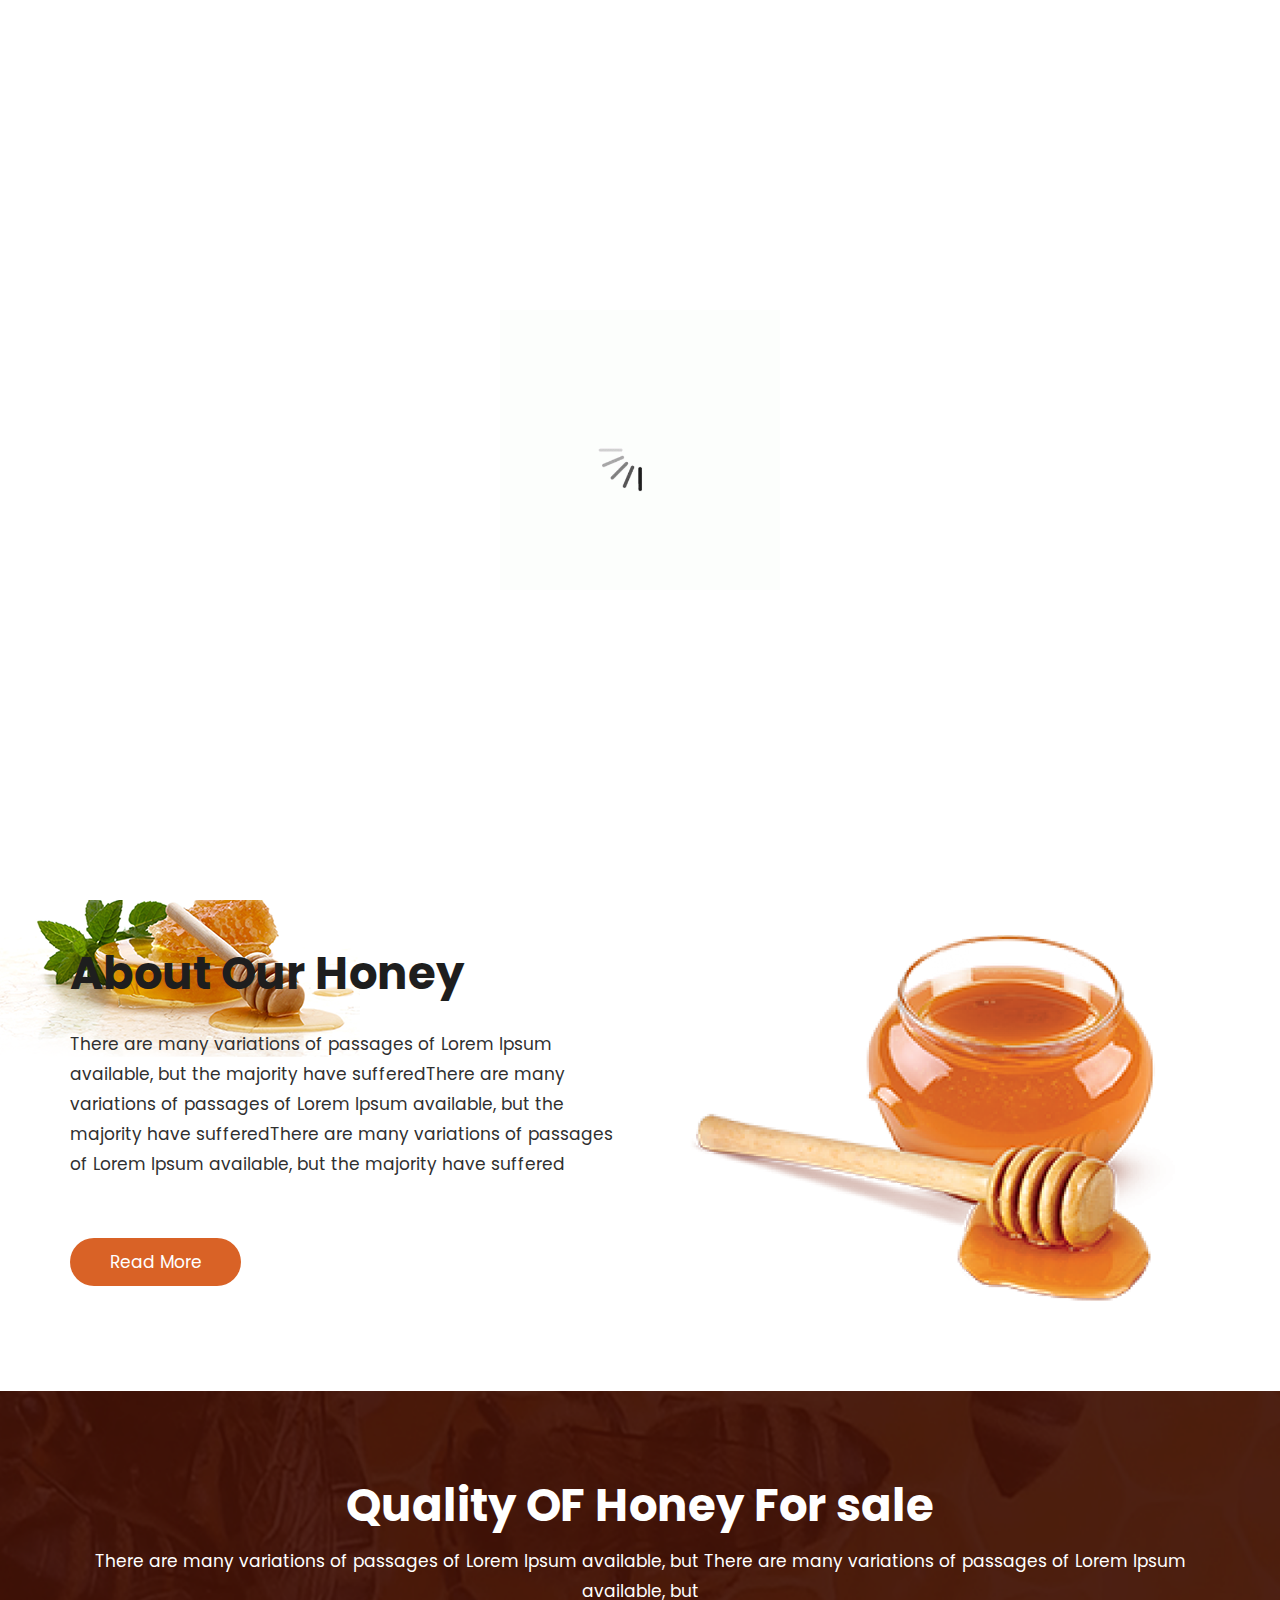
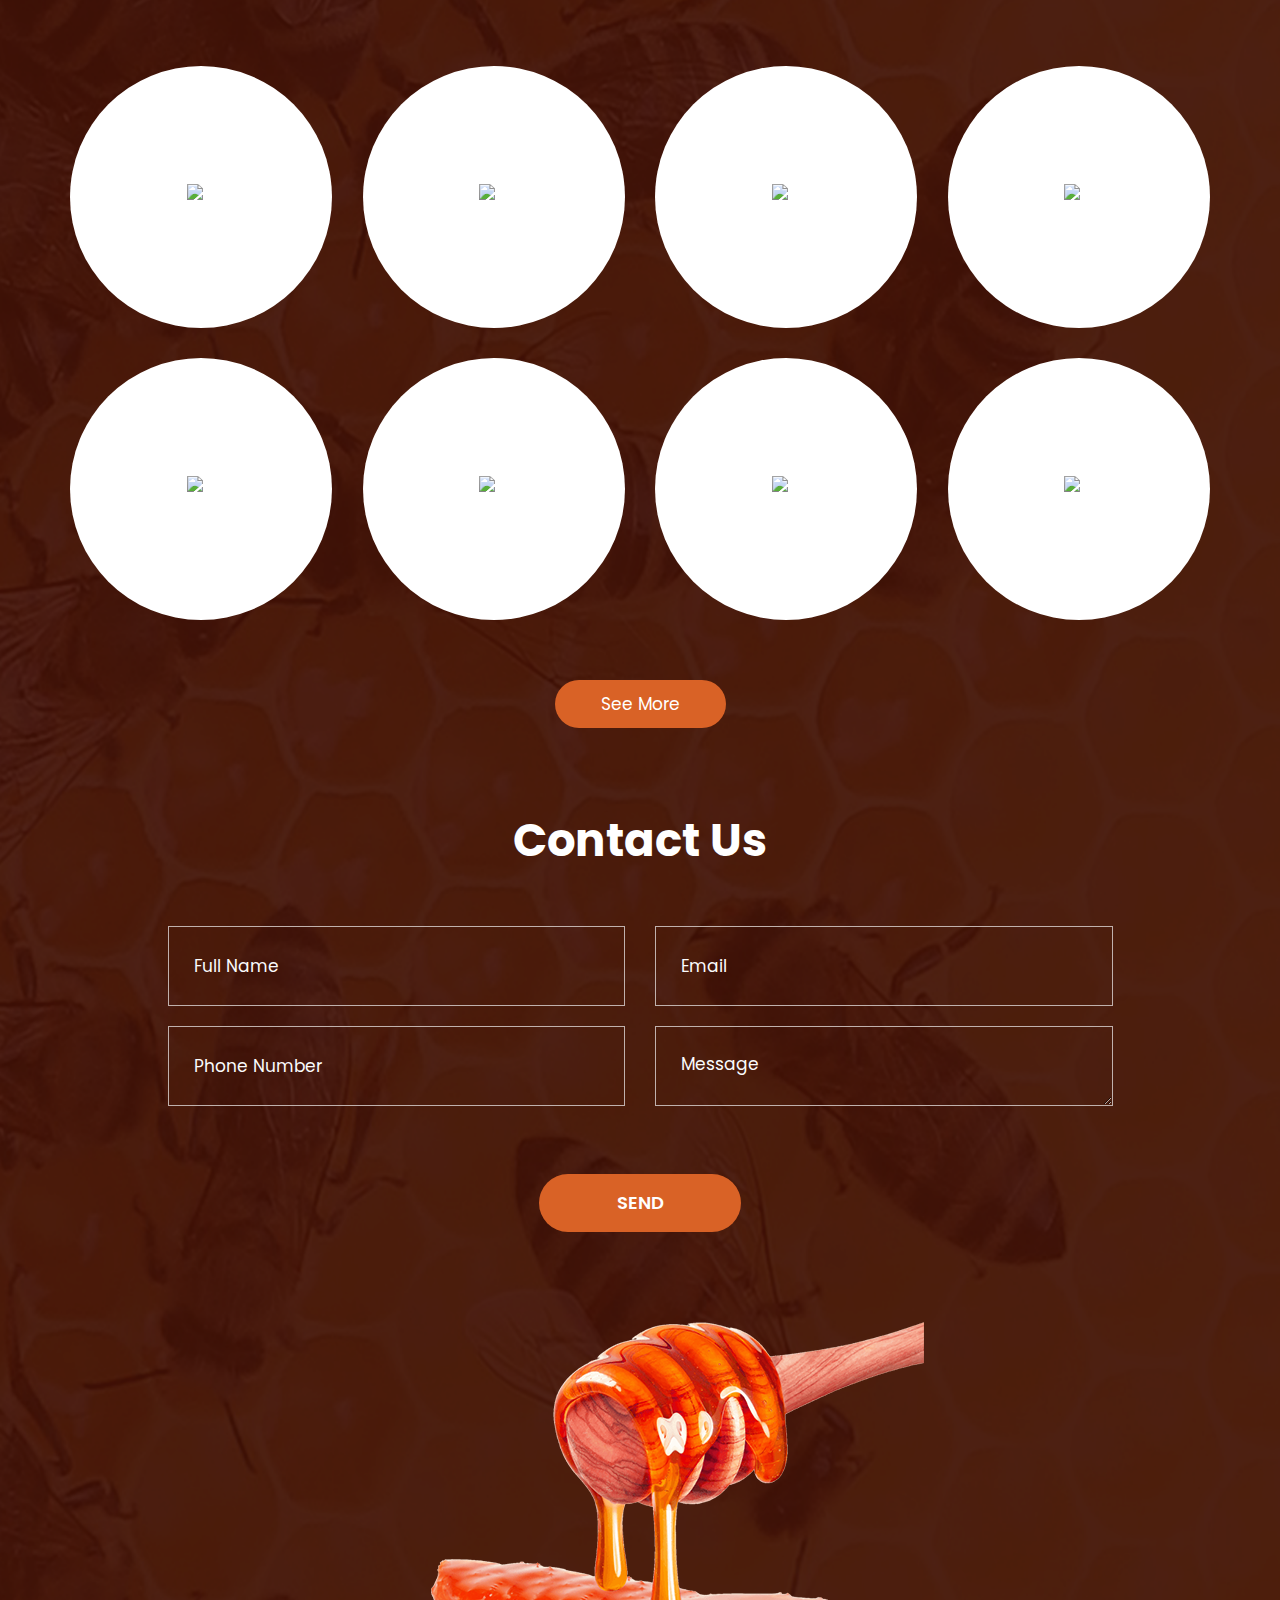
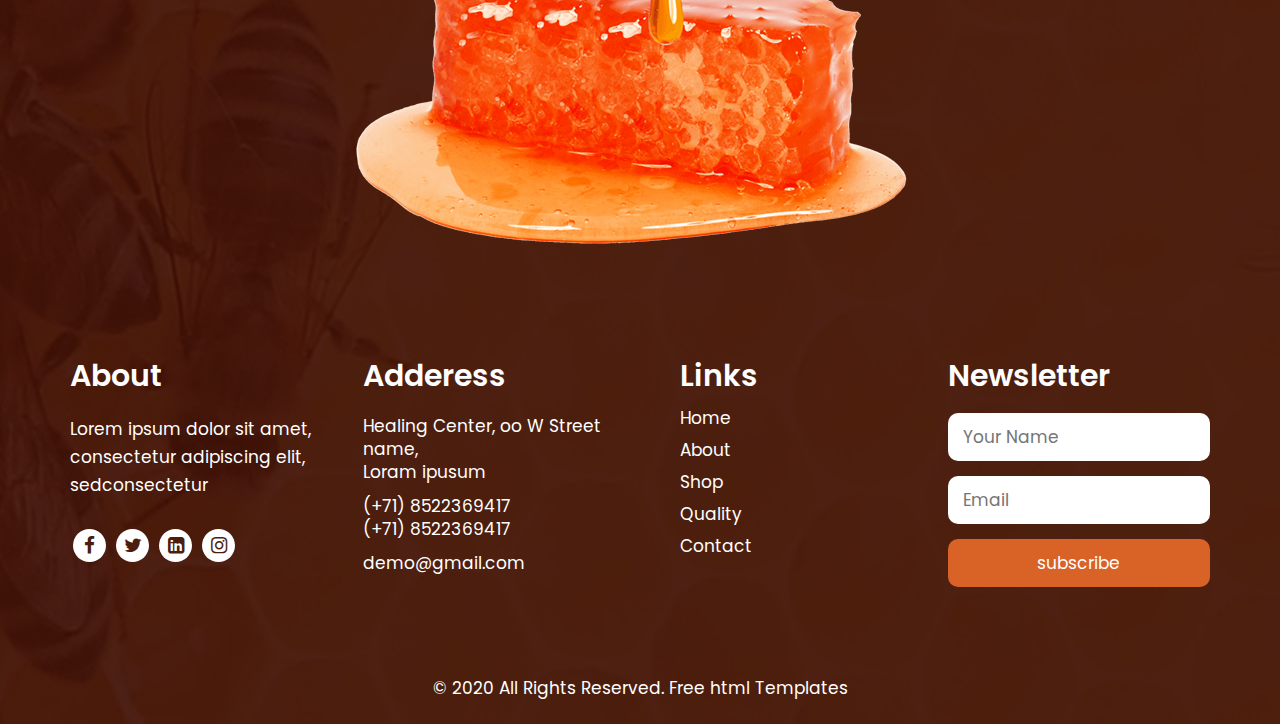
==== index.html @ f2896064 "first commit" ====
<!DOCTYPE html>
<html lang="en">
   <head>
      <!-- basic -->
      <meta charset="utf-8">
      <meta http-equiv="X-UA-Compatible" content="IE=edge">
      <!-- mobile metas -->
      <meta name="viewport" content="width=device-width, initial-scale=1">
      <meta name="viewport" content="initial-scale=1, maximum-scale=1">
      <!-- site metas -->
      <title>honey</title>
      <meta name="keywords" content="">
      <meta name="description" content="">
      <meta name="author" content="">
      <!-- bootstrap css -->
      <link rel="stylesheet" href="css/bootstrap.min.css">
      <!-- style css -->
      <link rel="stylesheet" href="css/style.css">
      <!-- Responsive-->
      <link rel="stylesheet" href="css/responsive.css">
      <!-- fevicon -->
      <link rel="icon" href="images/fevicon.png" type="image/gif" />
      <!-- Tweaks for older IEs-->
      <link rel="stylesheet" href="https://netdna.bootstrapcdn.com/font-awesome/4.0.3/css/font-awesome.css">
      <!--[if lt IE 9]>
      <script src="https://oss.maxcdn.com/html5shiv/3.7.3/html5shiv.min.js"></script>
      <script src="https://oss.maxcdn.com/respond/1.4.2/respond.min.js"></script><![endif]-->
   </head>
   <!-- body -->
   <body class="main-layout">
      <!-- loader  -->
      <div class="loader_bg">
         <div class="loader"><img src="images/loading.gif" alt="#"/></div>
      </div>
      <!-- end loader -->
      <!-- header -->
      <header>
         <div class="menu_sitbar di_mr01">
            <div class="logo">
               <a href="index.html">      <a href="index.html"><img src="images/logo.png" alt="#"/></a>
            </div>
            <nav class="navigation navbar navbar-expand-md navbar-dark ">
               <button class="navbar-toggler" type="button" data-toggle="collapse" data-target="#navbarsExample05" aria-controls="navbarsExample05" aria-expanded="false" aria-label="Toggle navigation">
               <span class="navbar-toggler-icon"></span>
               </button>
               <div class="collapse navbar-collapse" id="navbarsExample05">
                  <ul class="navbar-nav mr-auto">
                     <li class="nav-item active">
                        <a class="nav-link" href="index.html">Home</a>
                     </li>
                     <li class="nav-item">
                        <a class="nav-link" href="about.html">About</a>
                     </li>
                     <li class="nav-item">
                        <a class="nav-link" href="shop.html">shop</a>
                     </li>
                     <li class="nav-item">
                        <a class="nav-link" href="quality.html">quality</a>
                     </li>
                     <li class="nav-item">
                        <a class="nav-link" href="contact.html">Contact Us</a>
                     </li>
                  </ul>
               </div>
            </nav>
         </div>
         <div class="header_full_banne">
            <div class="header">
               <div class="container-fluid">
                  <div class="row d_flex">
                     <div class=" col-md-2 col-sm-3 col logo_section di_mr0">
                        <div class="full">
                           <div class="center-desk">
                              <div class="logo">
                                 <a href="index.html"><img src="images/logo.png" alt="#"/></a>
                              </div>
                           </div>
                        </div>
                     </div>
                     <div class="col-md-8 col-sm-9 di_mr0">
                        <nav class="navigation navbar navbar-expand-md navbar-dark ">
                           <button class="navbar-toggler" type="button" data-toggle="collapse" data-target="#navbarsExample04" aria-controls="navbarsExample04" aria-expanded="false" aria-label="Toggle navigation">
                           <span class="navbar-toggler-icon"></span>
                           </button>
                           <div class="collapse navbar-collapse" id="navbarsExample04">
                              <ul class="navbar-nav mr-auto">
                                 <li class="nav-item active">
                                    <a class="nav-link" href="index.html">Home</a>
                                 </li>
                                 <li class="nav-item">
                                    <a class="nav-link" href="about.html">About</a>
                                 </li>
                                 <li class="nav-item">
                                    <a class="nav-link" href="shop.html">shop</a>
                                 </li>
                                 <li class="nav-item">
                                    <a class="nav-link" href="quality.html">quality</a>
                                 </li>
                                 <li class="nav-item">
                                    <a class="nav-link" href="contact.html">Contact Us</a>
                                 </li>
                              </ul>
                           </div>
                        </nav>
                     </div>
                     <div class=" col-md-8 d_none">
                        <ul class="conta_top">
                           <li><i class="fa fa-phone" aria-hidden="true"></i> Call   + 01 1234567890</li>
                           <li> <i class="fa fa-envelope" aria-hidden="true"></i><a href="Javascript:void(0)"> demo@gmail.com</a></li>
                        </ul>
                     </div>
                     <div class="col-md-4">
                        <ul class="email text_align_right">
                           <li class="d_none"><a href="Javascript:void(0)"><i class="fa fa-user" aria-hidden="true"></i></a></li>
                           <li class="d_none"> <a href="Javascript:void(0)"><i class="fa fa-search" style="cursor: pointer;" aria-hidden="true"></i></a> </li>
                        </ul>
                     </div>
                  </div>
               </div>
            </div>
            <!-- end header inner -->
            <!-- end header -->
            <!-- top -->
            <div class="full_bg">
               <div class="slider_main">
                  <div class="container-fluid">
                     <div class="row">
                        <div class="col-md-12">
                           <!-- carousel code -->
                           <div id="carouselExampleIndicators" class="carousel slide">
                              <ol class="carousel-indicators">
                                 <li data-target="#carouselExampleIndicators" data-slide-to="0" class="active"></li>
                                 <li data-target="#carouselExampleIndicators" data-slide-to="1"></li>
                                 <li data-target="#carouselExampleIndicators" data-slide-to="2"></li>
                              </ol>
                              <div class="carousel-inner">
                                 <!-- first slide -->
                                 <div class="carousel-item active">
                                    <div class="carousel-caption relative">
                                       <div class="row d_flex">
                                          <div  class="col-md-7">
                                             <div class="board">
                                                <h3>
                                                   You can Get 
                                                   Pure Hony Here
                                                </h3>
                                                <p>There are many variations of passages of Lorem Ipsum available, but the majority have suffered</p>
                                                <a class="read_more" href="contact.html">Contact  </a>
                                             </div>
                                          </div>
                                          <div class="col-md-5">
                                             <div class="banner_img">
                                                <figure><img class="img_responsive" src="images/banner_img.png"></figure>
                                             </div>
                                          </div>
                                       </div>
                                    </div>
                                 </div>
                                 <!-- second slide -->
                                 <div class="carousel-item">
                                    <div class="carousel-caption relative">
                                       <div class="row d_flex">
                                          <div  class="col-md-7">
                                             <div class="board">
                                                <h3>
                                                   You can Get 
                                                   Pure Hony Here
                                                </h3>
                                                <p>There are many variations of passages of Lorem Ipsum available, but the majority have suffered</p>
                                                <a class="read_more" href="contact.html">Contact  </a>
                                             </div>
                                          </div>
                                          <div class="col-md-5">
                                             <div class="banner_img">
                                                <figure><img class="img_responsive" src="images/banner_img.png"></figure>
                                             </div>
                                          </div>
                                       </div>
                                    </div>
                                 </div>
                                 <!-- third slide-->
                                 <div class="carousel-item">
                                    <div class="carousel-caption relative">
                                       <div class="row d_flex">
                                          <div  class="col-md-7">
                                             <div class="board">
                                                <h3>
                                                   You can Get 
                                                   Pure Hony Here
                                                </h3>
                                                <p>There are many variations of passages of Lorem Ipsum available, but the majority have suffered</p>
                                                <a class="read_more" href="contact.html">Contact  </a>
                                             </div>
                                          </div>
                                          <div class="col-md-5">
                                             <div class="banner_img">
                                                <figure><img class="img_responsive" src="images/banner_img.png"></figure>
                                             </div>
                                          </div>
                                       </div>
                                    </div>
                                 </div>
                              </div>
                              <!-- controls -->
                              <a class="carousel-control-prev" href="#carouselExampleIndicators" role="button" data-slide="prev">
                              <i class="fa fa-long-arrow-left" aria-hidden="true"></i>
                              <span class="sr-only">Previous</span>
                              </a>
                              <a class="carousel-control-next" href="#carouselExampleIndicators" role="button" data-slide="next">
                              <i class="fa fa-long-arrow-right" aria-hidden="true"></i>
                              <span class="sr-only">Next</span>
                              </a>
                           </div>
                        </div>
                     </div>
                  </div>
               </div>
            </div>
         </div>
      </header>
      <!-- end banner -->
      <!-- about -->
      <div class="about">
         <div class="container">
            <div class="row d_flex">
               <div class="col-md-6">
                  <div class="titlepage text_align_left">
                     <h2>About Our Honey</h2>
                     <p>There are many variations of passages of Lorem Ipsum available, but the majority have sufferedThere are many variations of passages of Lorem Ipsum available, but the majority have sufferedThere are many variations of passages of Lorem Ipsum available, but the majority have suffered
                     </p>
                     <a class="read_more" href="about.html">Read More</a>
                  </div>
               </div>
               <div class="col-md-6">
                  <div class="about_img text_align_center">
                     <figure><img class="img_responsive" src="images/about.png" alt="#"/></figure>
                  </div>
               </div>
            </div>
         </div>
      </div>
      <!-- end about -->
      <!-- quality -->
      <div class="quality">
         <div class="container">
            <div class="row">
               <div class="col-md-12">
                  <div class="titlepage text_align_center">
                     <h2>Quality OF Honey For sale</h2>
                     <p>There are many variations of passages of Lorem Ipsum available, but There are many variations of passages of Lorem Ipsum available, but 
                     </p>
                  </div>
               </div>
            </div>
            <div class="row">
               <div class="col-xl-3 col-lg-6 col-md-6 col-sm-6">
                  <div class="quality-box ">
                     <figure><img src="AnyConv.com__quality1.webp" alt="#"/></figure>
                  </div>
               </div>
               <div class="col-xl-3 col-lg-6 col-md-6 col-sm-6">
                  <div class="quality-box ">
                     <figure><img src="AnyConv.com__quality2.webp" alt="#"/></figure>
                  </div>
               </div>
               <div class="col-xl-3 col-lg-6 col-md-6 col-sm-6">
                  <div class="quality-box ">
                     <figure><img src="AnyConv.com__quality3.webp" alt="#"/></figure>
                  </div>
               </div>
               <div class="col-xl-3 col-lg-6 col-md-6 col-sm-6">
                  <div class="quality-box ">
                     <figure><img src="AnyConv.com__quality4.webp" alt="#"/></figure>
                  </div>
               </div>
               <div class="col-xl-3 col-lg-6 col-md-6 col-sm-6">
                  <div class="quality-box ">
                     <figure><img src="AnyConv.com__quality5.webp" alt="#"/></figure>
                  </div>
               </div>
               <div class="col-xl-3 col-lg-6 col-md-6 col-sm-6">
                  <div class="quality-box ">
                     <figure><img src="AnyConv.com__quality6.webp" alt="#"/></figure>
                  </div>
               </div>
               <div class="col-xl-3 col-lg-6 col-md-6 col-sm-6">
                  <div class="quality-box ">
                     <figure><img src="AnyConv.com__quality7.webp" alt="#"/></figure>
                  </div>
               </div>
               <div class="col-xl-3 col-lg-6 col-md-6 col-sm-6">
                  <div class="quality-box ">
                     <figure><img src="AnyConv.com__quality8.webp" alt="#"/></figure>
                  </div>
               </div>
               <div class="col-sm-12">
                  <a class="read_more" href="Javascript:void(0)">See More</a>
               </div>
            </div>
         </div>
      </div>
      <!-- end quality -->
      <!-- contact -->
      <div class="contact">
         <div class="container">
            <div class="row ">
               <div class="col-md-12">
                  <div class="titlepage text_align_center">
                     <h2>Contact Us</h2>
                  </div>
               </div>
               <div class="col-md-10 offset-md-1 ">
                  <form id="request" class="main_form">
                     <div class="row">
                        <div class="col-md-6 ">
                           <input class="contactus" placeholder="Full Name" type="type" name=" Name"> 
                        </div>
                        <div class="col-md-6">
                           <input class="contactus" placeholder="Email" type="type" name="Email">                          
                        </div>
                        <div class="col-md-6">
                           <input class="contactus" placeholder="Phone Number" type="type" name="Phone Number">                          
                        </div>
                        <div class="col-md-6">
                           <textarea class="textarea" placeholder="Message" type="type" Message="Name"></textarea>
                        </div>
                        <div class="col-md-12">
                           <button class="send_btn">Send</button>
                        </div>
                     </div>
                  </form>
               </div>
            </div>
         </div>
      </div>
      <!-- contact -->
      <!-- honey_bg -->
      <div class="honey_bg">
         <div class="container">
            <div class="row">
               <div class="col-sm-12">
                  <figure><img class="img_responsive" src="images/honet_img.png" alt="#"/></figure>
               </div>
            </div>
         </div>
      </div>
      <!-- end honey_bg -->
      <!--  footer -->
      <footer>
         <div class="footer">
            <div class="container">
               <div class="row">
                  <div class="col-md-3 col-sm-6">
                     <div class="infoma text_align_left">
                        <h3>About</h3>
                        <p class="ipsum">Lorem ipsum dolor sit amet, consectetur adipiscing elit, sedconsectetur </p>
                        <ul class="social_icon">
                           <li><a href="Javascript:void(0)"><i class="fa fa-facebook" aria-hidden="true"></i></a></li>
                           <li><a href="Javascript:void(0)"><i class="fa fa-twitter" aria-hidden="true"></i></a></li>
                           <li><a href="Javascript:void(0)"><i class="fa fa-linkedin-square" aria-hidden="true"></i></a></li>
                           <li><a href="Javascript:void(0)"><i class="fa fa-instagram" aria-hidden="true"></i></a></li>
                        </ul>
                     </div>
                  </div>
                  <div class="col-md-3 col-sm-6">
                     <div class="infoma">
                        <h3>Adderess</h3>
                        <ul class="conta">
                           <li>Healing Center, oo W Street name, <br>
                              Loram ipusum 
                           </li>
                           <li>(+71) 8522369417 <br>(+71) 8522369417</li>
                           <li> <a href="Javascript:void(0)"> demo@gmail.com</a></li>
                        </ul>
                     </div>
                  </div>
                  <div class="col-md-3 pad_lrft col-sm-6">
                     <div class="infoma">
                        <h3>Links</h3>
                        <ul class="fullink">
                           <li><a href="index.html">Home</a></li>
                           <li><a href="about.html">About</a></li>
                           <li><a href="shop.html">Shop</a></li>
                            <li><a href="quality.html">Quality</a></li>
                           <li><a href="contact.html">Contact</a></li>
                        </ul>
                     </div>
                  </div>
                  <div class="col-md-3 col-sm-6">
                     <div class="infoma">
                        <h3>Newsletter</h3>
                        <form class="form_subscri">
                           <div class="row">
                              <div class="col-md-12">
                                 <input class="newsl" placeholder="Your Name" type="text" name="Your Name">
                              </div>
                              <div class="col-md-12">
                                 <input class="newsl" placeholder="Email" type="text" name="Email">
                              </div>
                              <div class="col-md-12">
                                 <button class="subsci_btn">subscribe</button>
                              </div>
                           </div>
                        </form>
                     </div>
                  </div>
               </div>
            </div>
            <div class="copyright">
               <div class="container">
                  <div class="row">
                     <div class="col-md-12">
                        <p>© 2020 All Rights Reserved.  <a href="https://html.design/"> Free html Templates</a></p>
                     </div>
                  </div>
               </div>
            </div>
         </div>
      </footer>
      <!-- end footer -->
      <!-- Javascript files-->
      <script src="js/jquery.min.js"></script>
      <script src="js/bootstrap.bundle.min.js"></script>
      <script src="js/jquery-3.0.0.min.js"></script>
      <!-- sidebar -->
      <script src="js/custom.js"></script>
   </body>
</html>
---- css/style.css ----
/*--------------------------------------------------------------------- File Name: style.css ---------------------------------------------------------------------*/


/*--------------------------------------------------------------------- import Fonts ---------------------------------------------------------------------*/

@import url('https://fonts.googleapis.com/css?family=Rajdhani:300,400,500,600,700');
@import url('https://fonts.googleapis.com/css?family=Poppins:100,100i,200,200i,300,300i,400,400i,500,500i,600,600i,700,700i,800,800i,900,900i');
@import url('https://fonts.googleapis.com/css?family=Roboto:300,400,500,700,900&display=swap');
@import url('https://fonts.googleapis.com/css?family=Courgette&display=swap');

/*****---------------------------------------- 1) font-family: 'Rajdhani', sans-serif;
 2) font-family: 'Poppins', sans-serif;
 ----------------------------------------*****/


/*--------------------------------------------------------------------- import Files ---------------------------------------------------------------------*/

@import url(animate.min.css);
@import url(normalize.css);
@import url(icomoon.css);
@import url(font-awesome.min.css);
@import url(meanmenu.css);
@import url(owl.carousel.min.css);
@import url(swiper.min.css);
@import url(slick.css);
@import url(jquery.fancybox.min.css);
@import url(jquery-ui.css);
@import url(nice-select.css);

/*--------------------------------------------------------------------- skeleton ---------------------------------------------------------------------*/

* {
     box-sizing: border-box !important;
}

.container {
     max-width: 1170px;
}

html {
     scroll-behavior: smooth;
}

body {
     color: #fff;
     font-size: 14px;
     font-family: 'Poppins', sans-serif;
     line-height: 1.80857;
     font-weight: normal;
     background: url(../images/body_bg.png);
     background-size: 100% 100%;
     background-position: center;
     background-repeat: no-repeat;
}

a {
     color: #1f1f1f;
     text-decoration: none !important;
     outline: none !important;
     -webkit-transition: all .3s ease-in-out;
     -moz-transition: all .3s ease-in-out;
     -ms-transition: all .3s ease-in-out;
     -o-transition: all .3s ease-in-out;
     transition: all .3s ease-in-out;
}

h1,
h2,
h3,
h4,
h5,
h6 {
     letter-spacing: 0;
     font-weight: normal;
     position: relative;
     padding: 0;
     font-weight: normal;
     line-height: normal;
     color: #fff;
     margin: 0
}

h1 {
     font-size: 24px;
}

h2 {
     font-size: 22px;
}

h3 {
     font-size: 18px;
}

h4 {
     font-size: 16px
}

h5 {
     font-size: 14px
}

h6 {
     font-size: 13px
}

*,
*::after,
*::before {
     -webkit-box-sizing: border-box;
     -moz-box-sizing: border-box;
     box-sizing: border-box;
}

h1 a,
h2 a,
h3 a,
h4 a,
h5 a,
h6 a {
     color: #fff;
     text-decoration: none!important;
     opacity: 1
}

button:focus {
     outline: none;
}

ul,
li,
ol {
     margin: 0px;
     padding: 0px;
     list-style: none;
     color: #fff;
}

p {
     margin: 0px;
     font-weight: 400;
     font-size: 17px;
     line-height: 28px;
     color: #fff;
}

a {
     color: #fff;
     text-decoration: none;
     outline: none !important;
}

a,
.btn {
     text-decoration: none !important;
     outline: none !important;
     -webkit-transition: all .3s ease-in-out;
     -moz-transition: all .3s ease-in-out;
     -ms-transition: all .3s ease-in-out;
     -o-transition: all .3s ease-in-out;
     transition: all .3s ease-in-out;
}

img {
     max-width: 100%;
     height: auto;
}

 :focus {
     outline: 0;
}

.btn-custom {
     margin-top: 20px;
     background-color: transparent !important;
     border: 2px solid #ddd;
     padding: 12px 40px;
     font-size: 16px;
}

.lead {
     font-size: 18px;
     line-height: 30px;
     color: #767676;
     margin: 0;
     padding: 0;
}

.form-control:focus {
     border-color: #ffffff !important;
     box-shadow: 0 0 0 .2rem rgba(255, 255, 255, .25);
}

.navbar-form input {
     border: none !important;
}

.badge {
     font-weight: 500;
}

blockquote {
     margin: 20px 0 20px;
     padding: 30px;
}

button {
     border: 0;
     margin: 0;
     padding: 0;
     cursor: pointer;
}

.full {
     float: left;
     width: 100%;
}

.full {
     width: 100%;
     float: left;
     margin: 0;
     padding: 0;
}

.titlepage {
     padding-bottom: 60px;
}

.titlepage h2 {
     font-size: 45px;
     color: #fff;
     line-height: 50px;
     font-weight: bold;
     padding: 0;
     display: inline-block;
}

.d_flex {
     display: flex;
     align-items: center;
     flex-wrap: wrap;
}

.read_more {
     font-size: 17px;
     background: #d96226;
     max-width: 171px;
     width: 100%;
     height: 48px;
     display: block;
     line-height: 48px;
     transition: ease-in all 0.5s;
     font-weight: 400;
     text-align: center;
     color: #fff;
     z-index: 999;
     border-radius: 30px;
}

.read_more:hover {
     background: #000000;
     color: #fff;
     transition: ease-in all 0.5s;
}

.text_align_left {
     text-align: left;
}

.text_align_right {
     text-align: right;
}

.text_align_center {
     text-align: center;
}

.img_responsive {
     max-width: 100%;
}


/**-- heading section --**/


/*---------------------------- preloader area ----------------------------*/

.loader_bg {
     position: fixed;
     z-index: 9999999;
     background: #fff;
     width: 100%;
     height: 100%;
}

.loader {
     height: 100%;
     width: 100%;
     position: absolute;
     left: 0;
     top: 0;
     display: flex;
     justify-content: center;
     align-items: center;
}

.loader img {
     width: 280px;
}


/*-- header --*/

.menu_sitbar {
     float: left;
     width: 120px;
     height: 100%;
     padding: 21px 33px;
     position: absolute;
     top: 0;
     left: 0;
}

.logo a {
     font-weight: 600;
     font-size: 30px;
     writing-mode: vertical-lr;
     text-orientation: upright;
}

.header_full_banne {
     padding-left: 125px;
}

.header {
     width: 100%;
     height: 107px;
     padding: 27px 30px;
}

.di_mr0 {
     display: none;
}

.navigation.navbar {
     margin-top: 70px;
     transform: rotate(180deg);
}

.navigation.navbar-expand-md .navbar-nav {
     flex-direction: column !important;
}

.navigation.navbar-dark .navbar-nav .nav-link {
     padding: 15px 0px;
     color: #fff;
     font-size: 17px;
     line-height: 20px;
     font-weight: 400;
     border-radius: 30px;
     text-transform: uppercase;
     writing-mode: vertical-rl;
     text-orientation: mixed;
}

.navigation.navbar-dark .navbar-nav .nav-link:focus,
.navigation.navbar-dark .navbar-nav .nav-link:hover {
     color: #d96226;
}

.navigation.navbar-dark .navbar-nav .active>.nav-link,
.navigation.navbar-dark .navbar-nav .nav-link.active,
.navigation.navbar-dark .navbar-nav .nav-link.show,
.navigation.navbar-dark .navbar-nav .show>.nav-link {
     color: #d96226;
}

.di_no {
     display: none;
}

ul.email {
     padding-top: 1px;
     display: flex;
     align-items: center;
     justify-content: flex-end;
     flex-wrap: wrap;
}

ul.email li {
     padding: 0px 30px;
}

ul.email li:nth-child(2) {
     padding-right: 0;
}

ul.email li a {
     font-size: 29px;
}

ul.email li a:hover {
     color: #fff;
}

ul.email li i {
     font-size: 19px;
}

ul.conta_top {
     display: flex;
     align-items: center;
     flex-wrap: wrap;
     padding-top: 25px;
}

ul.conta_top li {
     text-align: left;
     padding-bottom: 20px;
     font-size: 16px;
     line-height: 11px;
     padding-right: 46px;
}

ul.conta_top li:last-child {
     padding-right: 0;
}

ul.conta_top li i {
     padding-right: 15px;
     text-align: center;
     font-size: 16px;
}

ul.conta_top li a {
     color: #fff;
}


/** end header **/


/** banner section **/

.slider_main {
     padding-top: 12%;
}

.relative {
     left: 0;
     right: 0;
     text-align: left;
     position: inherit;
}

.carousel-indicators {
     bottom: 0;
}

.carousel-control.right,
.carousel-control.left {
     background-image: none;
}

.carousel-item {
     min-height: 350px;
     height: 100%;
     width: 100%;
}

.board .read_more {
     margin-top: 55px;
     text-transform: uppercase;
     font-weight: 600;
     max-width: 250px;
     height: 65px;
     line-height: 65px;
}

.relative h3 {
     padding-bottom: 43px;
     font-size: 80px;
     font-weight: 600;
     text-transform: uppercase;
     line-height: 80px;
}

.carousel .icon-container {
     display: inline-block;
     font-size: 25px;
     line-height: 25px;
     padding: 1em;
     text-align: center;
     border-radius: 50%;
}

.slider_main .carousel-indicators {
     display: none;
}

#carouselExampleIndicators .carousel-control-prev,
#carouselExampleIndicators .carousel-control-next {
     width: 66px;
     height: 66px;
     background-color: #fff;
     color: #000000;
     font-size: 20px;
     opacity: 1;
     border-radius: 50px;
     top: 100%;
}

#carouselExampleIndicators .carousel-control-prev {
     left: 39%;
}

#carouselExampleIndicators .carousel-control-next {
     right: 49%;
}

#carouselExampleIndicators .carousel-control-next:focus,
#carouselExampleIndicators .carousel-control-next:hover,
#carouselExampleIndicators .carousel-control-prev:focus,
#carouselExampleIndicators .carousel-control-prev:hover {
     color: #d96226;
}

.banner_img {
     padding-right: 50px;
}

.banner_img figure {
     margin: 0;
}


/** end banner section **/


/** about section **/

.about {
     background: #fff;
     padding: 90px 0;
     margin-top: 180px;
     position: relative;
}

.about::before {
     position: absolute;
     content: "";
     background: url(../images/about_left.png);
     background-repeat: no-repeat;
     width: 360px;
     height: 212px;
     top: 0;
}

.about .titlepage {
     padding-bottom: 0;
}

.about .titlepage h2 {
     padding-bottom: 30px;
     color: #1e1e1e;
}

.about .titlepage p {
     font-weight: 400;
     font-size: 17px;
     line-height: 30px;
     color: #303030;
     padding-bottom: 59px;
}

.about_img figure {
     margin: 0;
}


/** end about section **/


/** quality **/

.quality {
     padding-top: 90px;
}

.quality .titlepage p {
     padding-top: 15px !important;
     line-height: 30px;
     font-size: 17px;
}

.quality-box {
     background: #fff;
     height: 262px;
     display: flex;
     align-items: center;
     justify-content: center;
     border-radius: 50%;
     width: 100%;
     max-width: 262px;
     margin: 0 auto;
     margin-bottom: 30px;
}

.quality-box figure {
     margin: 0;
}

.quality-box figure img {
     max-width: 100%;
}

.quality .read_more {
     margin: 0 auto;
     margin-top: 30px !important;
}


/** end quality **/


/** contact **/

.contact {
     padding-bottom: 90px;
     padding-top: 88px;
}

.main_form {
     width: 100%;
}

.main_form .contactus {
     padding: 0px 25px;
     margin-bottom: 20px;
     width: 100%;
     height: 80px;
     background: transparent;
     color: #fafbfc;
     font-size: 17px;
     font-weight: normal;
     border: #c0b1ad solid 1px;
}

.main_form .textarea {
     margin-bottom: 20px;
     width: 100%;
     background: transparent;
     color: #fafbfc;
     font-size: 17px;
     font-weight: normal;
     padding: 22px 25px 10px 25px;
     height: 80px;
     border: #c0b1ad solid 1px;
}

.main_form .send_btn {
     font-size: 18px;
     transition: ease-in all 0.5s;
     background-color: #d96226;
     text-transform: uppercase;
     color: #fff;
     max-width: 202px;
     width: 100%;
     display: block;
     margin-top: 40px !important;
     font-weight: 600;
     height: 58px;
     border-radius: 40px;
     padding: 13px 0;
     margin: 0 auto;
}

.main_form .send_btn:hover {
     background: #000;
     color: #fff;
     transition: ease-in all 0.5s;
}

#request *::placeholder {
     color: #fafbfc;
     opacity: 1;
}


/** end contact **/


/** honey_bg **/

.honey_bg {
     margin: 0 auto;
     display: block;
}

.honey_bg figure {
     margin: 0;
}

.honey_bg figure img {
     margin: 0 auto;
     display: block;
}


/** end honey_bg **/


/** footer **/

.footer {
     padding-top: 120px;
     text-align: center;
}

.border_left {
     border-left: #f0390f solid 1px;
     padding-left: 40px;
}

.infoma {
     display: block;
     margin-bottom: 30px;
}

.infoma h3 {
     text-align: left;
     font-weight: 600;
     font-size: 30px;
     line-height: 24px;
     padding-bottom: 15px;
}

.ipsum {
     padding-top: 12px;
}

ul.social_icon {
     float: left;
     padding-top: 30px;
}

ul.social_icon li {
     display: inline-block;
     margin: 0 3px;
}

ul.social_icon li a {
     background: #fff;
     width: 33px;
     height: 33px;
     display: flex;
     align-items: center;
     justify-content: center;
     color: #4c1d0d;
     border-radius: 30px;
}

ul.social_icon li a i {
     font-size: 19px;
     transition: ease-in all 0.5s;
}

ul.social_icon li a:hover {
     color: #fff;
     background: #d96226;
     transition: ease-in all 0.5s;
}

.infoma ul li {
     font-size: 14px;
     text-align: left;
     line-height: 35px;
     display: inline-block;
}

.infoma ul li img {
     max-width: 84px;
}

.pad_lrft {
     padding-left: 40px;
}

ul.fullink li {
     display: block !important;
     line-height: 31px !important;
}

ul.fullink li a {
     font-size: 17px;
}

ul.fullink li a:hover {
     color: #d96226;
}

ul.conta {
     padding-top: 12px;
}

ul.conta li {
     text-align: left;
     padding-bottom: 11px;
     font-size: 17px;
     line-height: 23px;
     display: flex;
     align-items: center;
}

ul.conta li:last-child {
     padding-right: 0;
}

ul.conta li i {
     padding-right: 15px;
     text-align: center;
     font-size: 18px;
}

ul.conta li a:hover {
     color: #d96226;
}


/*newsletter*/

.form_subscri {
     margin-top: 10px;
}

.newsl {
     margin-bottom: 15px;
     width: 100%;
     height: 48px;
     background: #fff;
     color: #9e9c9c;
     font-size: 17px;
     font-weight: normal;
     border: inherit;
     padding: 0 15px;
     border-radius: 10px;
}

.subsci_btn {
     font-size: 17px;
     transition: ease-in all 0.5s;
     background-color: #d96226;
     color: #fff;
     max-width: 270px;
     width: 100%;
     display: block;
     height: 48px;
     float: right;
     line-height: 48px;
     border-radius: 10px;
}

.subsci_btn:hover {
     background-color: #000000;
     transition: ease-in all 0.5s;
     color: #fff;
}


/* end newsletter*/

.copyright {
     margin-top: 60px;
     padding-bottom: 25px;
}

.copyright p {
     color: #fff;
     font-size: 17 px;
     line-height: 22px;
     text-align: center;
     font-weight: 400;
     font-weight: normal;
}

.copyright a {
     color: #fff;
}

.copyright a:hover {
     color: #d96226;
}


/** end footer **/


/**  inner page css **/

.inner_page ul.email {
     margin-top: -3px;
}

.inner_page .header {
     box-shadow: 0 0 10px rgba(217, 98, 38, 0.82);
     padding: 35px 30px;
     margin-bottom: 10px;
}

.inner_page .navigation.navbar {
     margin-top: -6px;
     transform: rotate(0deg);
     float: right;
     padding: 0;
}

.inner_page .navigation.navbar-dark .navbar-nav .nav-link {
     writing-mode: inherit;
     padding: 7px 28px;
}

.inner_page .navigation.navbar-expand-md .navbar-nav {
     flex-direction: row !important;
}

.inner_page .about {
     margin-top: 90px;
}

.inner_page .contact {
     padding-bottom: 0;
}

.inner_page .honey_bg {
     padding-top: 90px;
}
---- css/responsive.css ----
/*--------------------------------------------------------------------- 
File Name: responsive.css 
---------------------------------------------------------------------*/

@media (min-width: 1200px) and (max-width: 1342px) {
    .relative h3 {
        font-size: 72px;
    }
    #carouselExampleIndicators .carousel-control-prev {
        left: 38%;
    }
}

@media (min-width: 992px) and (max-width: 1199px) {
    .relative h3 {
        line-height: 66px;
        font-size: 58px;
    }
    #carouselExampleIndicators .carousel-control-prev {
        left: 35%;
    }
    .inner_page .navigation.navbar-dark .navbar-nav .nav-link {
        padding: 7px 25px;
    }
}

@media (min-width: 768px) and (max-width: 991px) {
    .header {
        padding: 27px 10px;
    }
    ul.conta_top li {
        padding-right: 10px;
        font-size: 16px;
    }
    .navigation.navbar {
        margin-top: 35px;
    }
    .relative h3 {
        padding-bottom: 25px;
        font-size: 41px;
        line-height: 54px;
    }
    #carouselExampleIndicators .carousel-control-prev {
        left: 29%;
    }
    ul.social_icon li {
        margin: 0 1px;
    }
    .inner_page .header {
        padding: 35px 10px;
    }
    .inner_page .navigation.navbar-dark .navbar-nav .nav-link {
        padding: 7px 13px;
    }
    .inner_page ul.email li {
        padding: 0px 15px;
    }
}

@media (min-width: 576px) and (max-width: 767px) {
    .header {
        padding: 27px 0px;
        height: inherit;
    }
    .header_full_banne {
        padding-left: 0;
    }
    .di_mr01 {
        display: none;
    }
    .di_mr0 {
        display: inherit;
    }
    .slider_main {
        padding-top: 15%;
    }
    .banner_img {
        padding-right: 0px;
    }
    .relative h3 {
        font-size: 64px;
    }
    #carouselExampleIndicators .carousel-control-prev {
        left: 37%;
    }
    #carouselExampleIndicators .carousel-control-next {
        right: 37%;
    }
    .about_img,
    .banner_img {
        margin-top: 30px;
    }
    .navigation.navbar {
        float: right;
        margin-top: 33px;
        transform: rotate(0deg);
        padding: 0;
        width: 100%;
        z-index: 9;
    }
    .navigation .navbar-collapse {
        background: #2b2b2b;
        padding: 20px;
        margin-top: 329px;
        position: absolute;
        width: 100%;
        z-index: 999;
    }
    .navigation.navbar-dark .navbar-nav .nav-link {
        padding: 10px 0;
        color: #fff;
        text-align: center;
        writing-mode: inherit;
        text-orientation: inherit;
    }
    .navigation.navbar-dark .navbar-toggler {
        border: inherit;
        float: right;
        padding: 0;
        width: 100%;
        outline: inherit;
        margin-top: -37px;
    }
    .navigation.navbar-dark .navbar-toggler-icon {
        background: url(../images/menu_icon.png);
        background-repeat: no-repeat;
        width: 48px;
        float: right;
    }
    .d_none {
        display: none;
    }
    .inner_page .header {
        padding: 35px 16px;
    }
    .inner_page .navigation.navbar {
        margin-top: 36px;
    }
    .navigation .navbar-collapse {
        margin-top: 282px;
    }
    .inner_page .navigation.navbar-expand-md .navbar-nav {
        flex-direction: column !important;
    }
}

@media (max-width: 575px) {
    .header {
        padding: 27px 0px;
        height: inherit;
    }
    .header_full_banne {
        padding-left: 0;
    }
    .di_mr01 {
        display: none;
    }
    .di_mr0 {
        display: inherit;
    }
    .slider_main {
        padding-top: 15%;
    }
    .banner_img {
        padding-right: 0px;
    }
    .relative h3 {
        font-size: 35px;
        line-height: 42px;
    }
    #carouselExampleIndicators .carousel-control-prev {
        left: 27%;
    }
    #carouselExampleIndicators .carousel-control-next {
        right: 27%;
    }
    .titlepage h2 {
        font-size: 32px;
    }
    .about_img,
    .banner_img {
        margin-top: 30px;
    }
    .about::before {
        background: transparent;
        width: inherit;
    }
    ul.social_icon {
        margin-bottom: 30px;
    }
    .navigation.navbar {
        float: right;
        margin-top: -84px;
        transform: rotate(0deg);
        padding: 0;
        width: 100%;
        z-index: 9;
    }
    .navigation .navbar-collapse {
        background: #2b2b2b;
        padding: 20px;
        margin-top: 350px;
        position: absolute;
        width: 100%;
        z-index: 999;
    }
    .navigation.navbar-dark .navbar-nav .nav-link {
        padding: 10px 0;
        color: #fff;
        text-align: center;
        writing-mode: inherit;
        text-orientation: inherit;
    }
    .navigation.navbar-dark .navbar-toggler {
        border: inherit;
        float: right;
        padding: 0;
        width: 100%;
        outline: inherit;
        margin-top: -37px;
    }
    .navigation.navbar-dark .navbar-toggler-icon {
        background: url(../images/menu_icon.png);
        background-repeat: no-repeat;
        width: 48px;
        float: right;
    }
    .d_none {
        display: none;
    }
    .inner_page .header {
        padding: 36px 10px 27px 10px;
    }
    .inner_page .navigation.navbar {
        margin-top: 0px;
    }
    .navigation .navbar-collapse {
        margin-top: 275px;
    }
    .inner_page .navigation.navbar-expand-md .navbar-nav {
        flex-direction: column !important;
    }
}
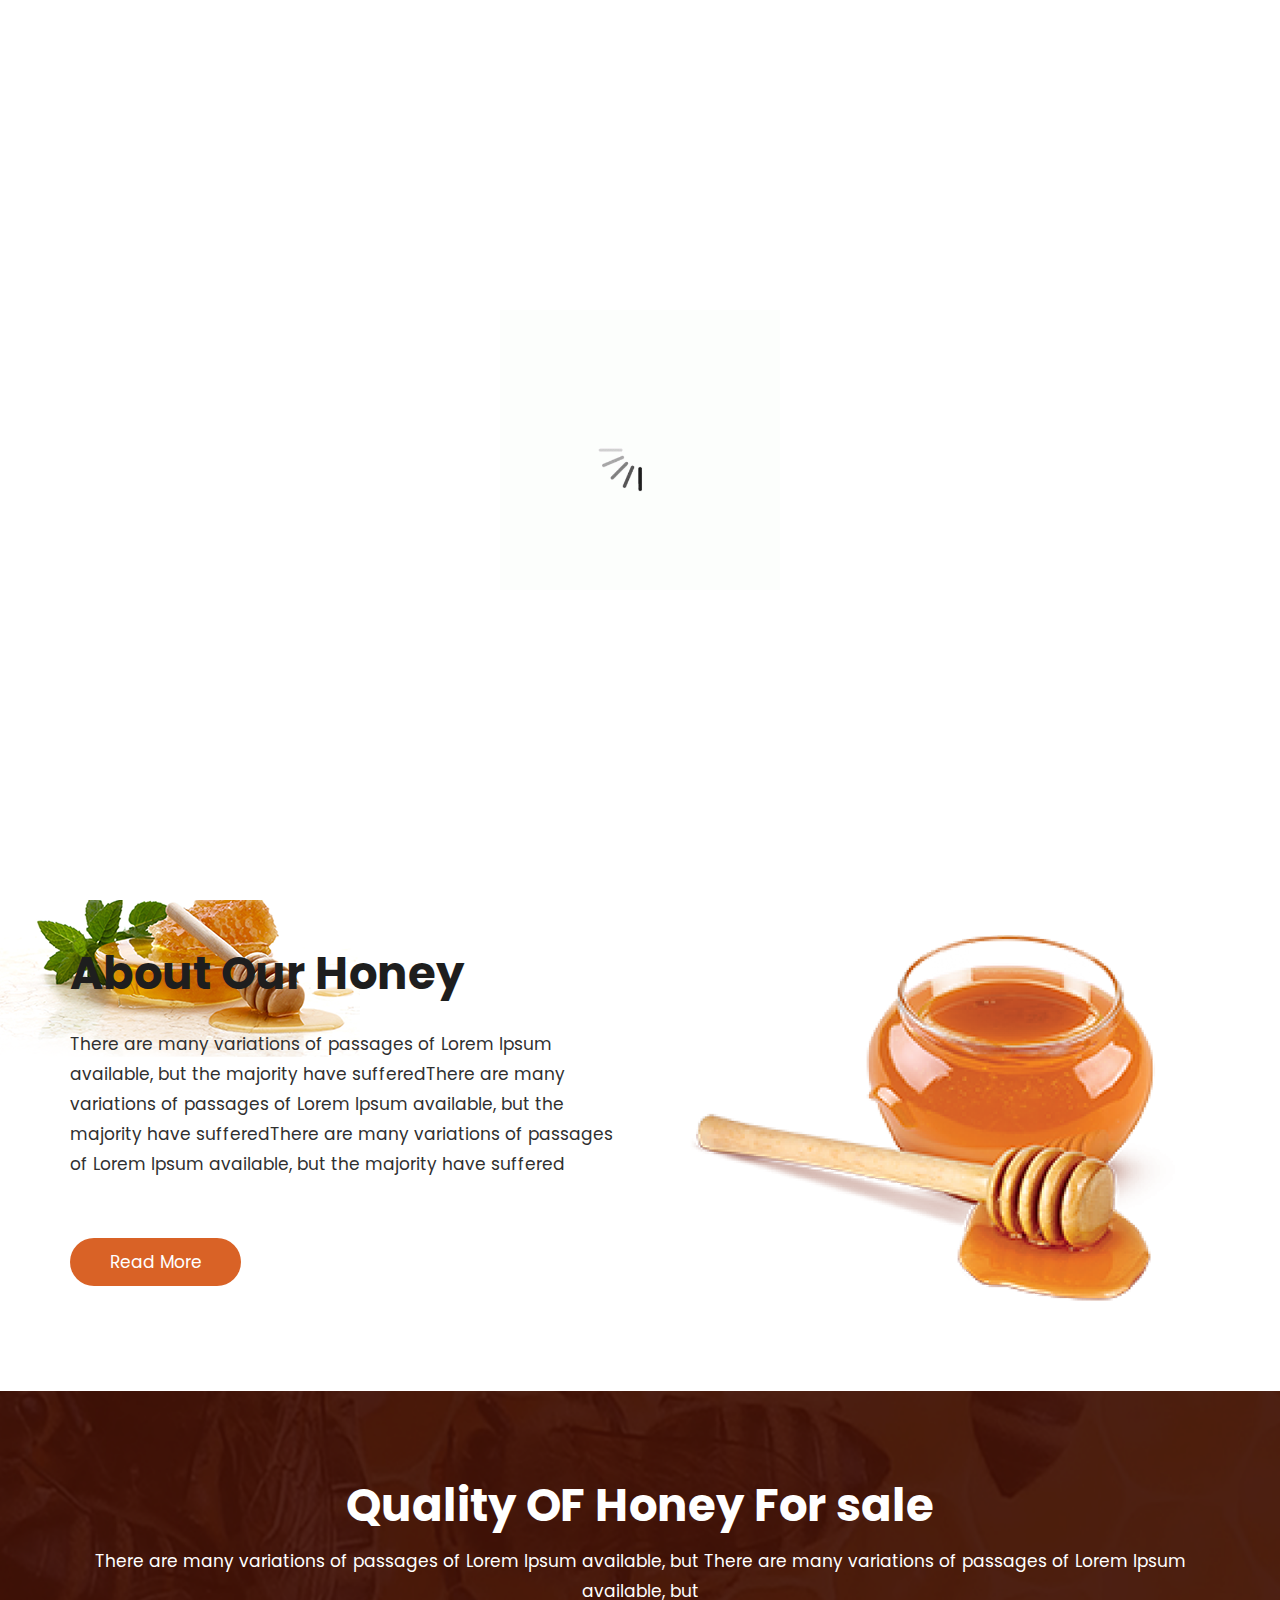
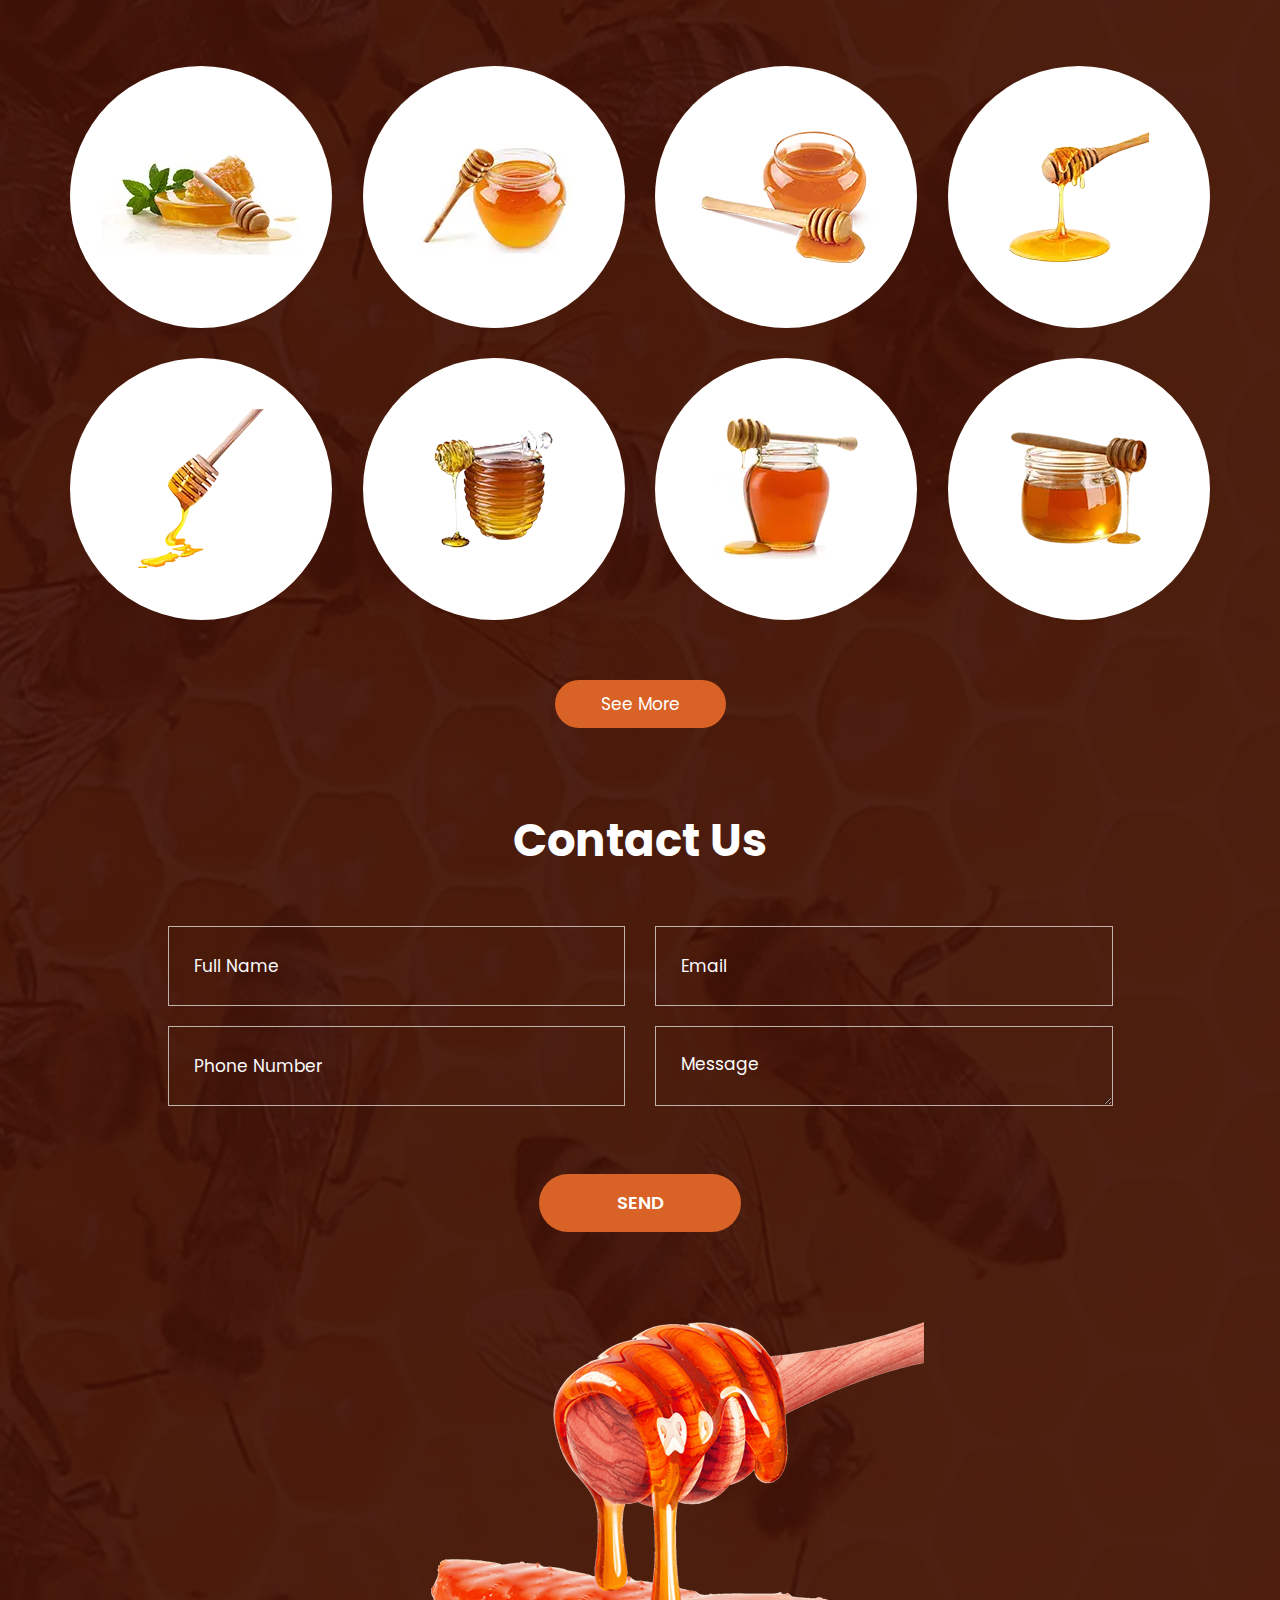
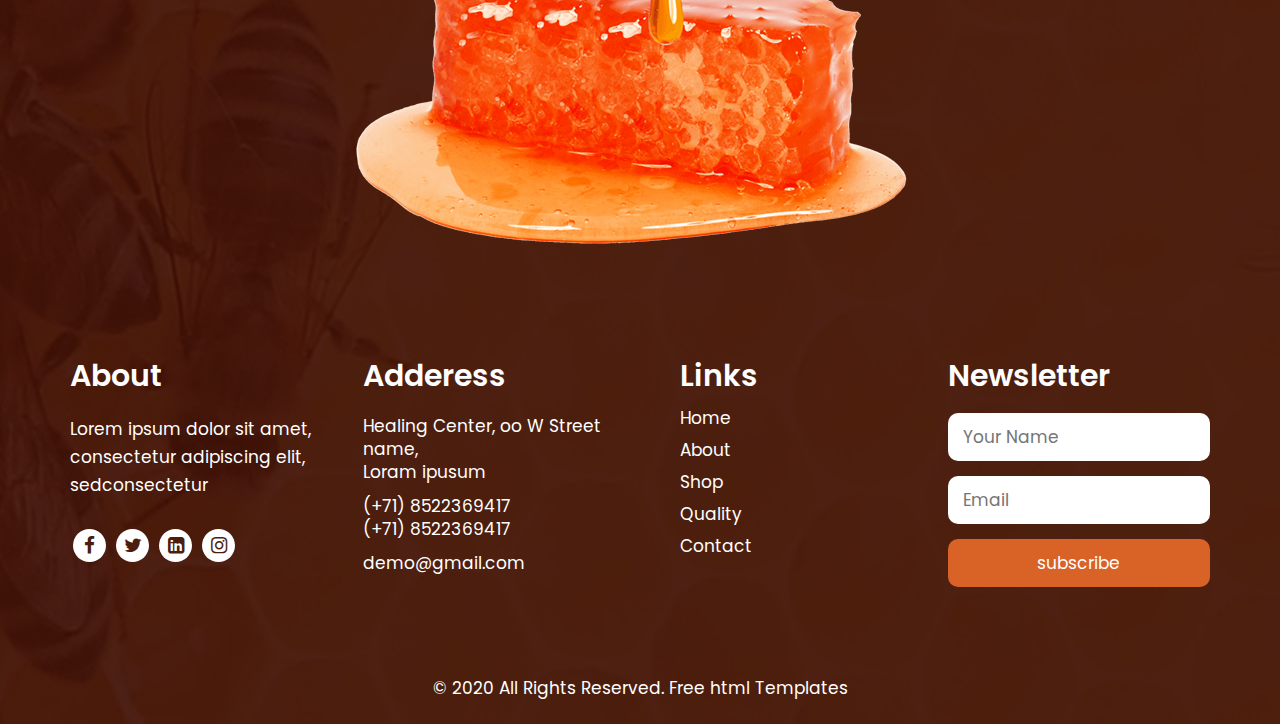
==== commit 5c4e678c: "third fix" ====
--- a/index.html
+++ b/index.html
@@ -255,42 +255,42 @@
             <div class="row">
                <div class="col-xl-3 col-lg-6 col-md-6 col-sm-6">
                   <div class="quality-box ">
-                     <figure><img src="AnyConv.com__quality1.webp" alt="#"/></figure>
-                  </div>
-               </div>
-               <div class="col-xl-3 col-lg-6 col-md-6 col-sm-6">
-                  <div class="quality-box ">
-                     <figure><img src="AnyConv.com__quality2.webp" alt="#"/></figure>
-                  </div>
-               </div>
-               <div class="col-xl-3 col-lg-6 col-md-6 col-sm-6">
-                  <div class="quality-box ">
-                     <figure><img src="AnyConv.com__quality3.webp" alt="#"/></figure>
-                  </div>
-               </div>
-               <div class="col-xl-3 col-lg-6 col-md-6 col-sm-6">
-                  <div class="quality-box ">
-                     <figure><img src="AnyConv.com__quality4.webp" alt="#"/></figure>
-                  </div>
-               </div>
-               <div class="col-xl-3 col-lg-6 col-md-6 col-sm-6">
-                  <div class="quality-box ">
-                     <figure><img src="AnyConv.com__quality5.webp" alt="#"/></figure>
-                  </div>
-               </div>
-               <div class="col-xl-3 col-lg-6 col-md-6 col-sm-6">
-                  <div class="quality-box ">
-                     <figure><img src="AnyConv.com__quality6.webp" alt="#"/></figure>
-                  </div>
-               </div>
-               <div class="col-xl-3 col-lg-6 col-md-6 col-sm-6">
-                  <div class="quality-box ">
-                     <figure><img src="AnyConv.com__quality7.webp" alt="#"/></figure>
-                  </div>
-               </div>
-               <div class="col-xl-3 col-lg-6 col-md-6 col-sm-6">
-                  <div class="quality-box ">
-                     <figure><img src="AnyConv.com__quality8.webp" alt="#"/></figure>
+                     <figure><img src="images/quality1.webp" alt="#"/></figure>
+                  </div>
+               </div>
+               <div class="col-xl-3 col-lg-6 col-md-6 col-sm-6">
+                  <div class="quality-box ">
+                     <figure><img src="images/quality2.webp" alt="#"/></figure>
+                  </div>
+               </div>
+               <div class="col-xl-3 col-lg-6 col-md-6 col-sm-6">
+                  <div class="quality-box ">
+                     <figure><img src="images/quality3.webp" alt="#"/></figure>
+                  </div>
+               </div>
+               <div class="col-xl-3 col-lg-6 col-md-6 col-sm-6">
+                  <div class="quality-box ">
+                     <figure><img src="images/quality4.webp" alt="#"/></figure>
+                  </div>
+               </div>
+               <div class="col-xl-3 col-lg-6 col-md-6 col-sm-6">
+                  <div class="quality-box ">
+                     <figure><img src="images/quality5.webp" alt="#"/></figure>
+                  </div>
+               </div>
+               <div class="col-xl-3 col-lg-6 col-md-6 col-sm-6">
+                  <div class="quality-box ">
+                     <figure><img src="images/quality6.webp" alt="#"/></figure>
+                  </div>
+               </div>
+               <div class="col-xl-3 col-lg-6 col-md-6 col-sm-6">
+                  <div class="quality-box ">
+                     <figure><img src="images/quality7.webp" alt="#"/></figure>
+                  </div>
+               </div>
+               <div class="col-xl-3 col-lg-6 col-md-6 col-sm-6">
+                  <div class="quality-box ">
+                     <figure><img src="images/quality8.webp" alt="#"/></figure>
                   </div>
                </div>
                <div class="col-sm-12">
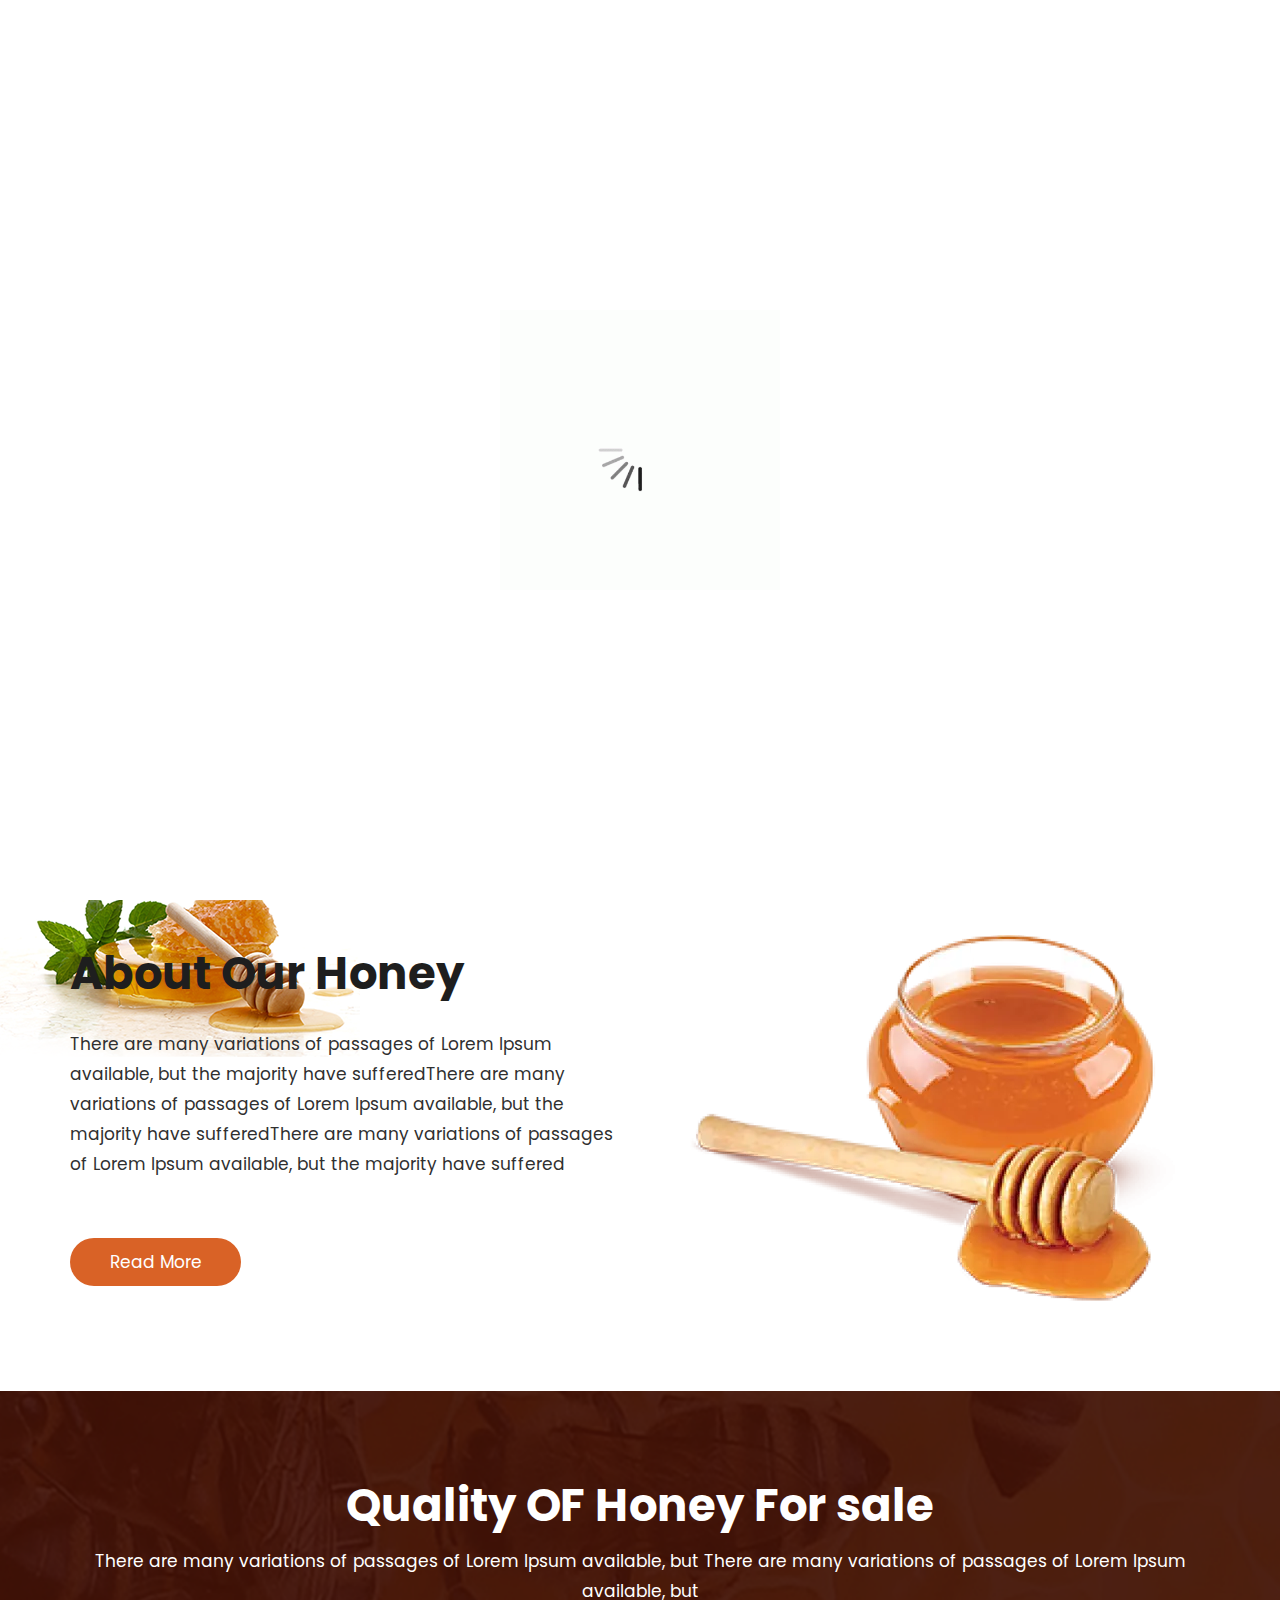
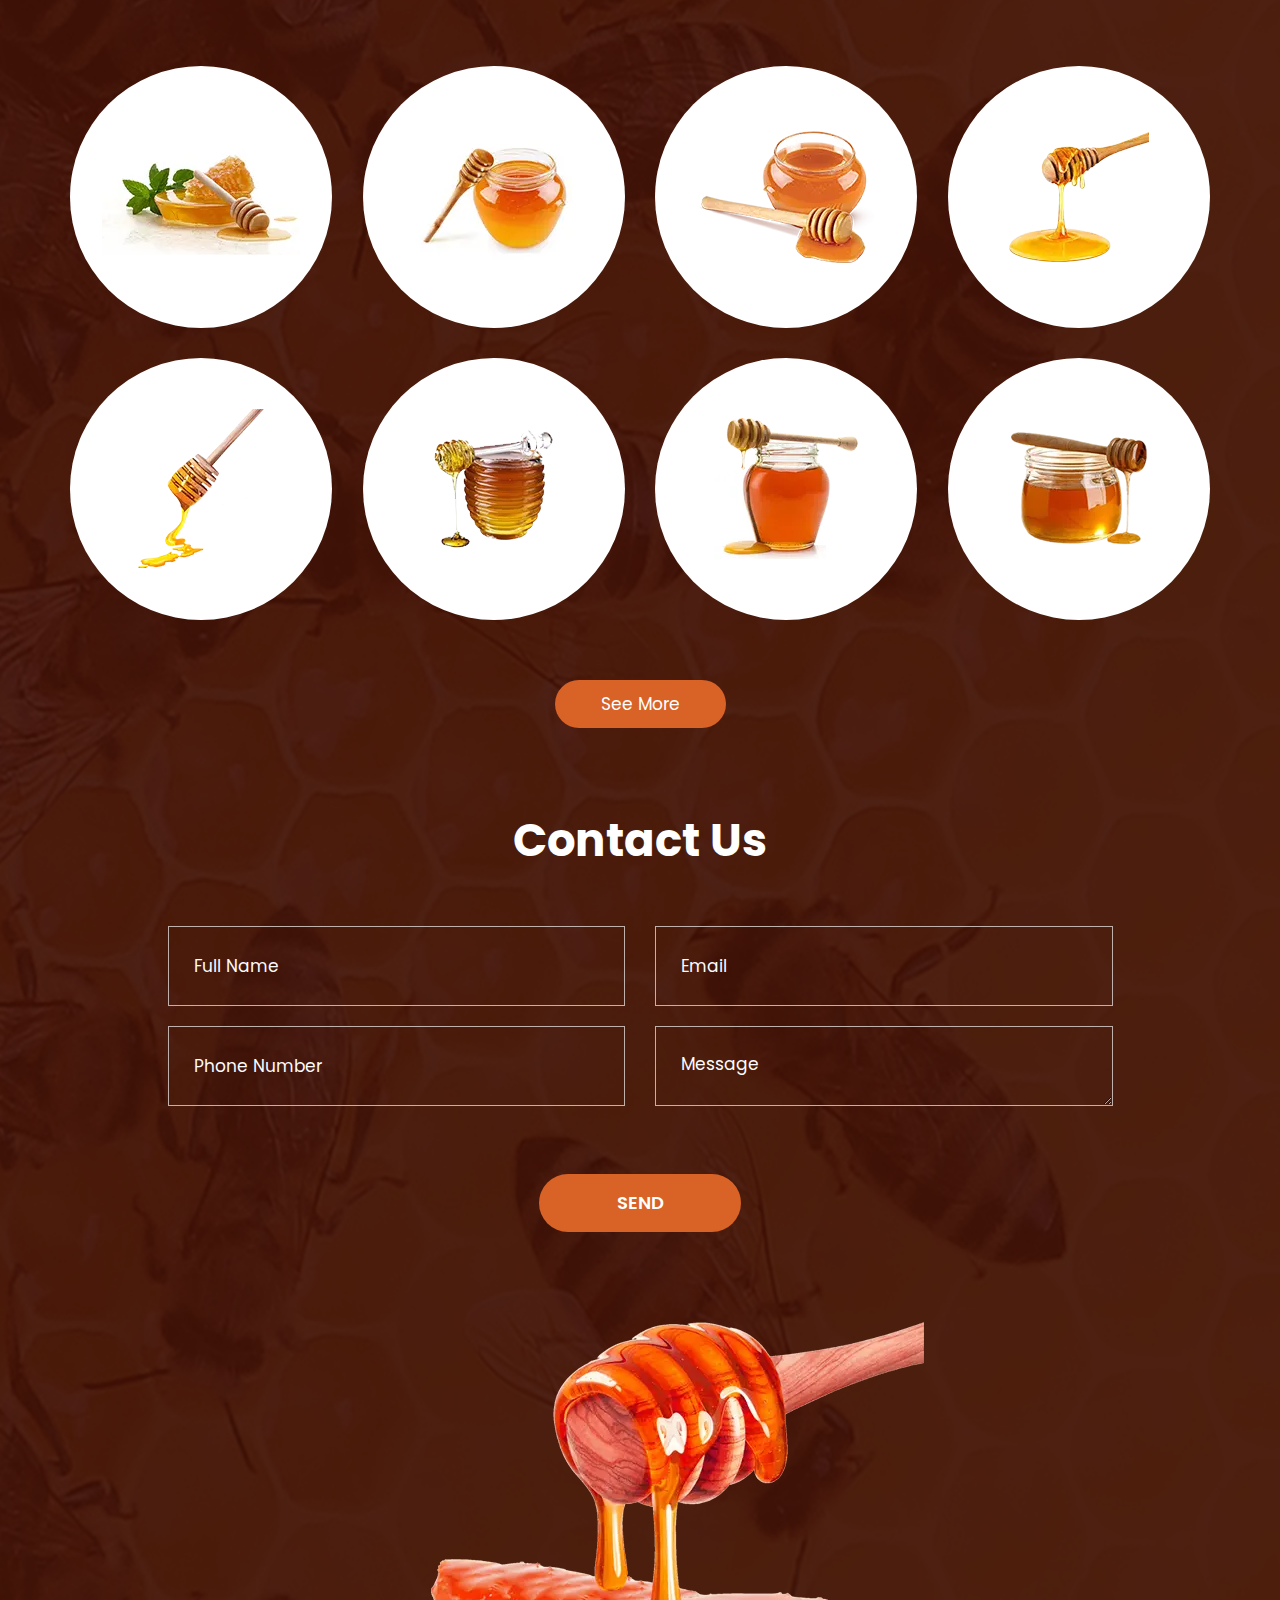
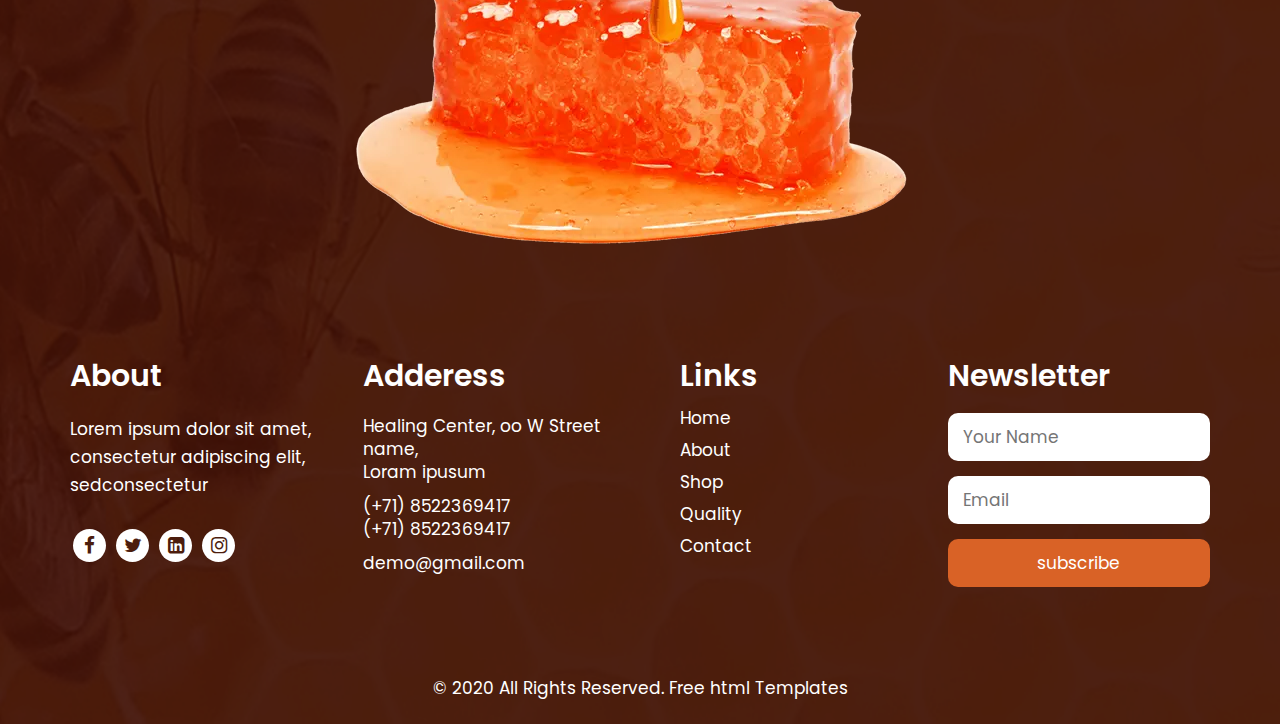
==== commit a96f6639: "fourth fix" ====
--- a/index.html
+++ b/index.html
@@ -37,7 +37,7 @@
       <header>
          <div class="menu_sitbar di_mr01">
             <div class="logo">
-               <a href="index.html">      <a href="index.html"><img src="images/logo.png" alt="#"/></a>
+               <a href="index.html">      <a href="index.html"><img src="images/logo.webp" alt="#"/></a>
             </div>
             <nav class="navigation navbar navbar-expand-md navbar-dark ">
                <button class="navbar-toggler" type="button" data-toggle="collapse" data-target="#navbarsExample05" aria-controls="navbarsExample05" aria-expanded="false" aria-label="Toggle navigation">
@@ -72,7 +72,7 @@
                         <div class="full">
                            <div class="center-desk">
                               <div class="logo">
-                                 <a href="index.html"><img src="images/logo.png" alt="#"/></a>
+                                 <a href="index.html"><img src="images/logo.webp" alt="#"/></a>
                               </div>
                            </div>
                         </div>
@@ -150,7 +150,7 @@
                                           </div>
                                           <div class="col-md-5">
                                              <div class="banner_img">
-                                                <figure><img class="img_responsive" src="images/banner_img.png"></figure>
+                                                <figure><img class="img_responsive" src="images/banner_img.webp"></figure>
                                              </div>
                                           </div>
                                        </div>
@@ -172,7 +172,7 @@
                                           </div>
                                           <div class="col-md-5">
                                              <div class="banner_img">
-                                                <figure><img class="img_responsive" src="images/banner_img.png"></figure>
+                                                <figure><img class="img_responsive" src="images/banner_img.webp"></figure>
                                              </div>
                                           </div>
                                        </div>
@@ -194,7 +194,7 @@
                                           </div>
                                           <div class="col-md-5">
                                              <div class="banner_img">
-                                                <figure><img class="img_responsive" src="images/banner_img.png"></figure>
+                                                <figure><img class="img_responsive" src="images/banner_img.webp"></figure>
                                              </div>
                                           </div>
                                        </div>
@@ -233,7 +233,7 @@
                </div>
                <div class="col-md-6">
                   <div class="about_img text_align_center">
-                     <figure><img class="img_responsive" src="images/about.png" alt="#"/></figure>
+                     <figure><img class="img_responsive" src="images/about.webp" alt="#"/></figure>
                   </div>
                </div>
             </div>
@@ -339,7 +339,7 @@
          <div class="container">
             <div class="row">
                <div class="col-sm-12">
-                  <figure><img class="img_responsive" src="images/honet_img.png" alt="#"/></figure>
+                  <figure><img class="img_responsive" src="images/honet_img.webp" alt="#"/></figure>
                </div>
             </div>
          </div>
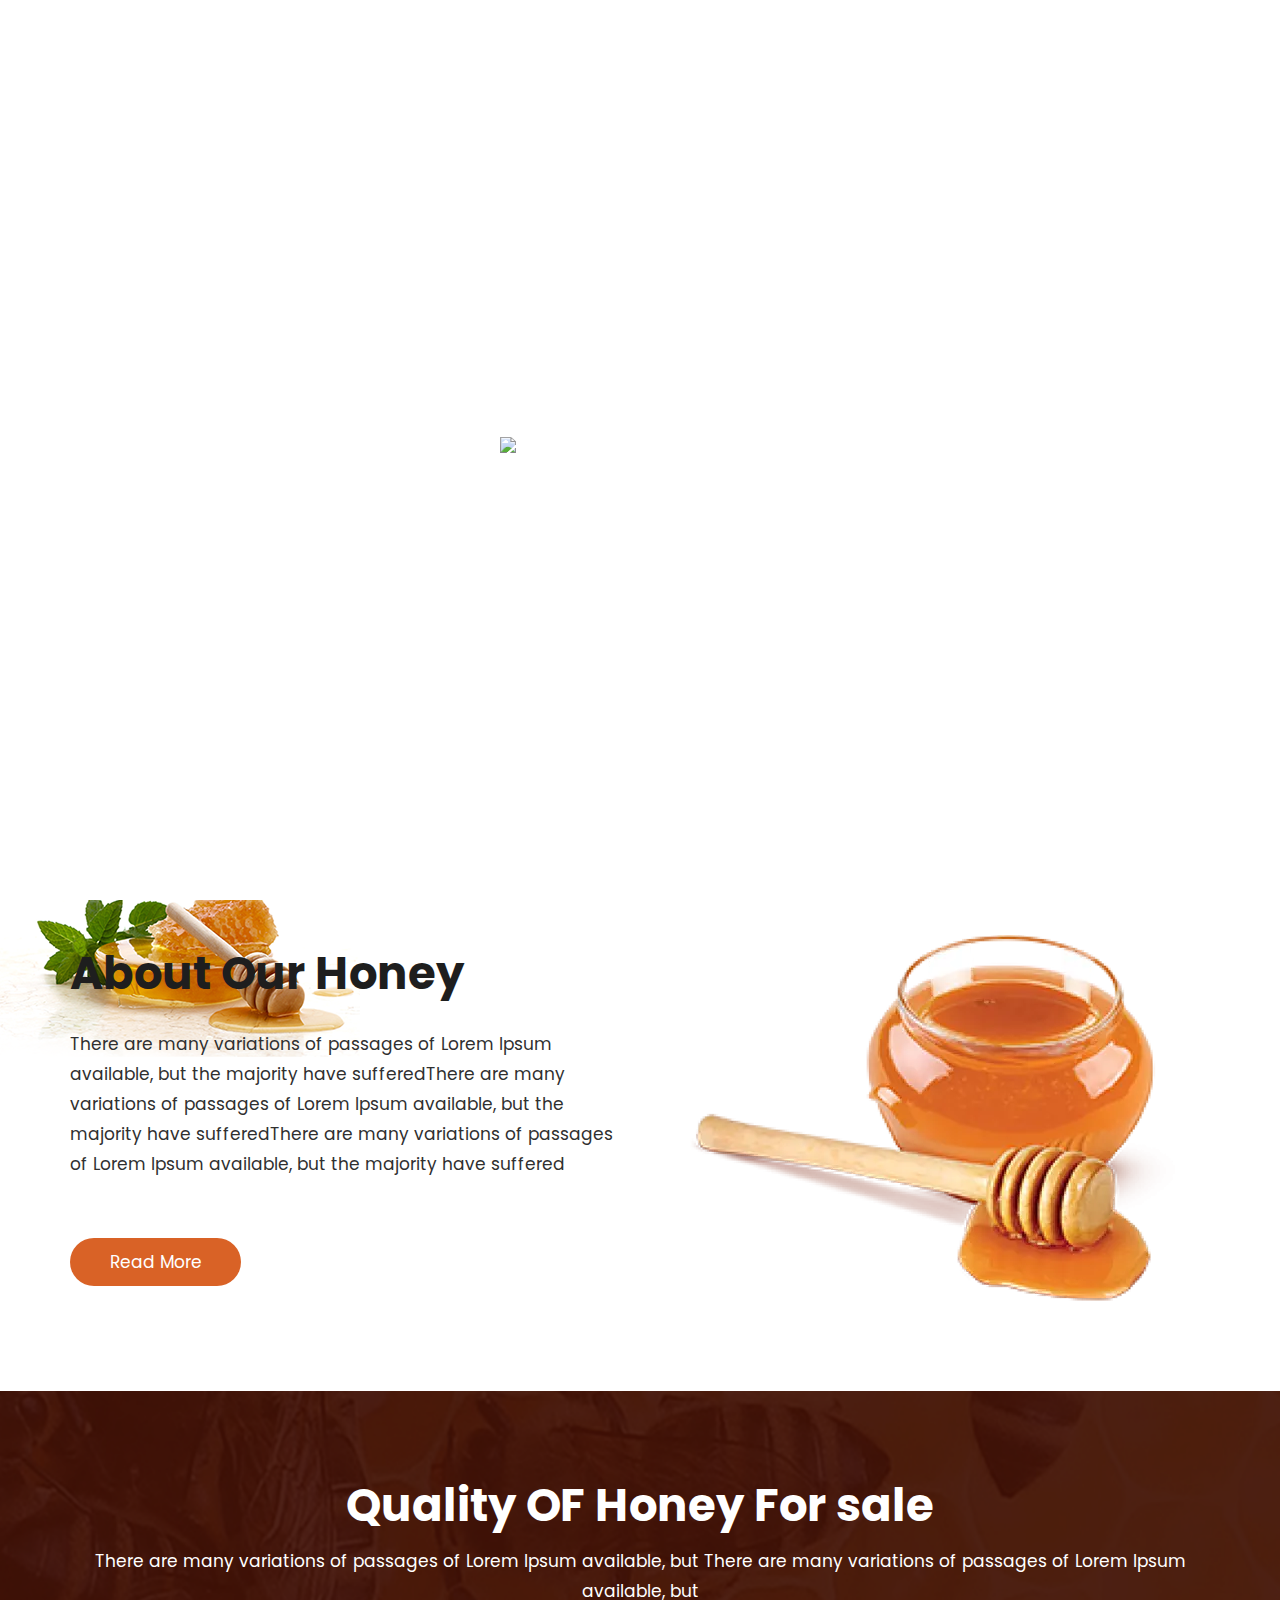
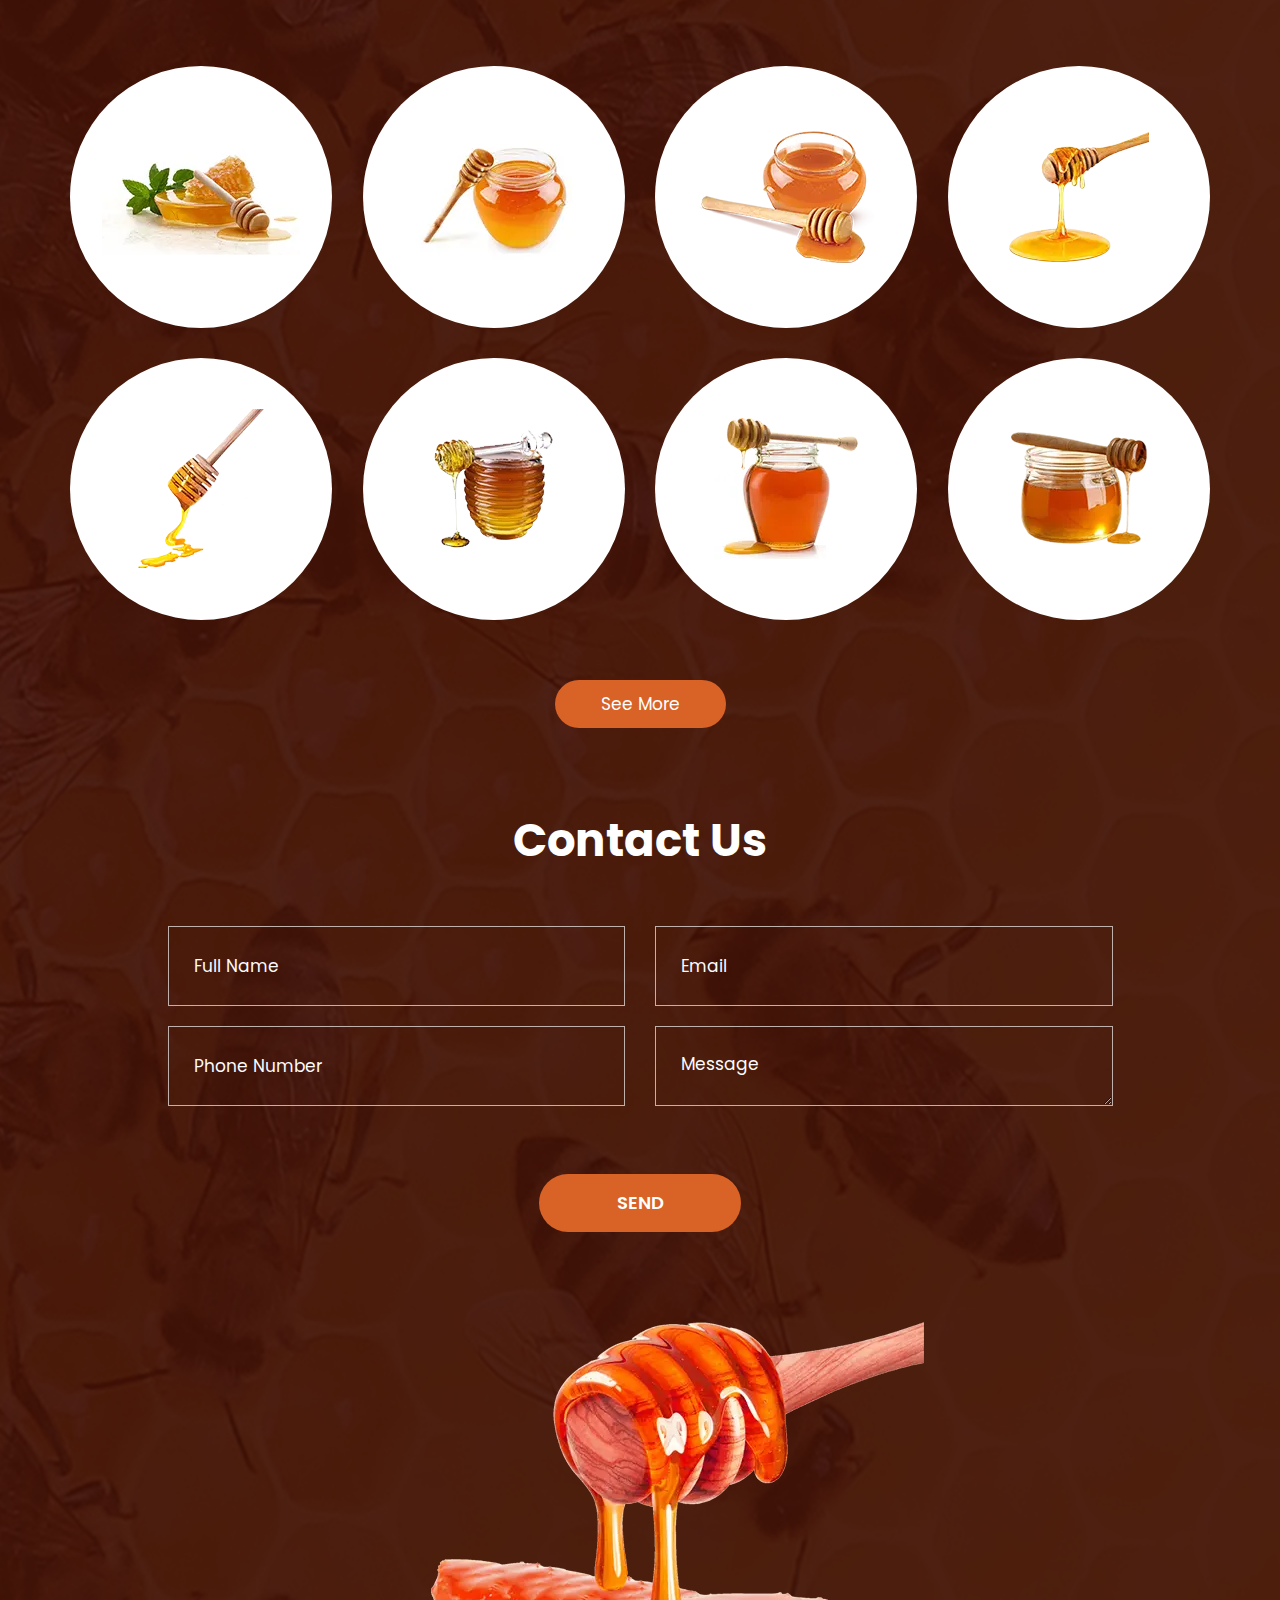
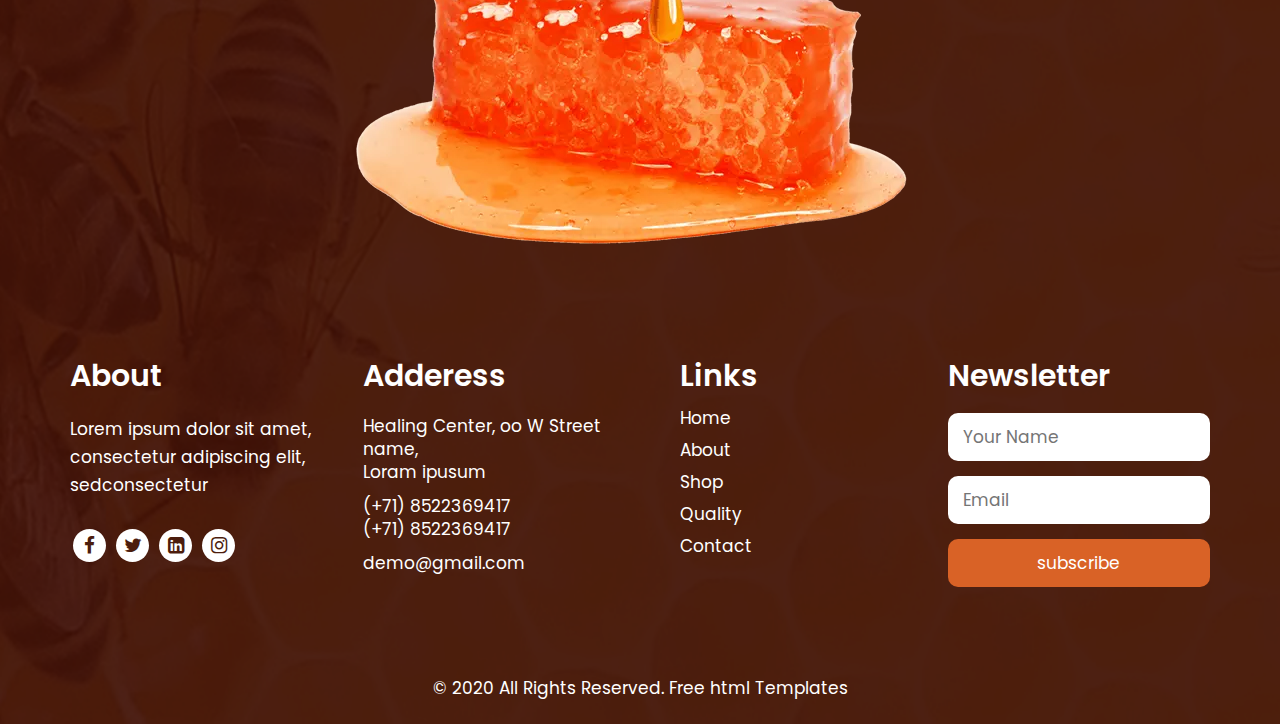
==== commit 10720804: "fiveth fix" ====
--- a/index.html
+++ b/index.html
@@ -30,7 +30,7 @@
    <body class="main-layout">
       <!-- loader  -->
       <div class="loader_bg">
-         <div class="loader"><img src="images/loading.gif" alt="#"/></div>
+         <div class="loader"><img data-src="images/loading.gif" class="lazyload" alt="#"/></div>
       </div>
       <!-- end loader -->
       <!-- header -->
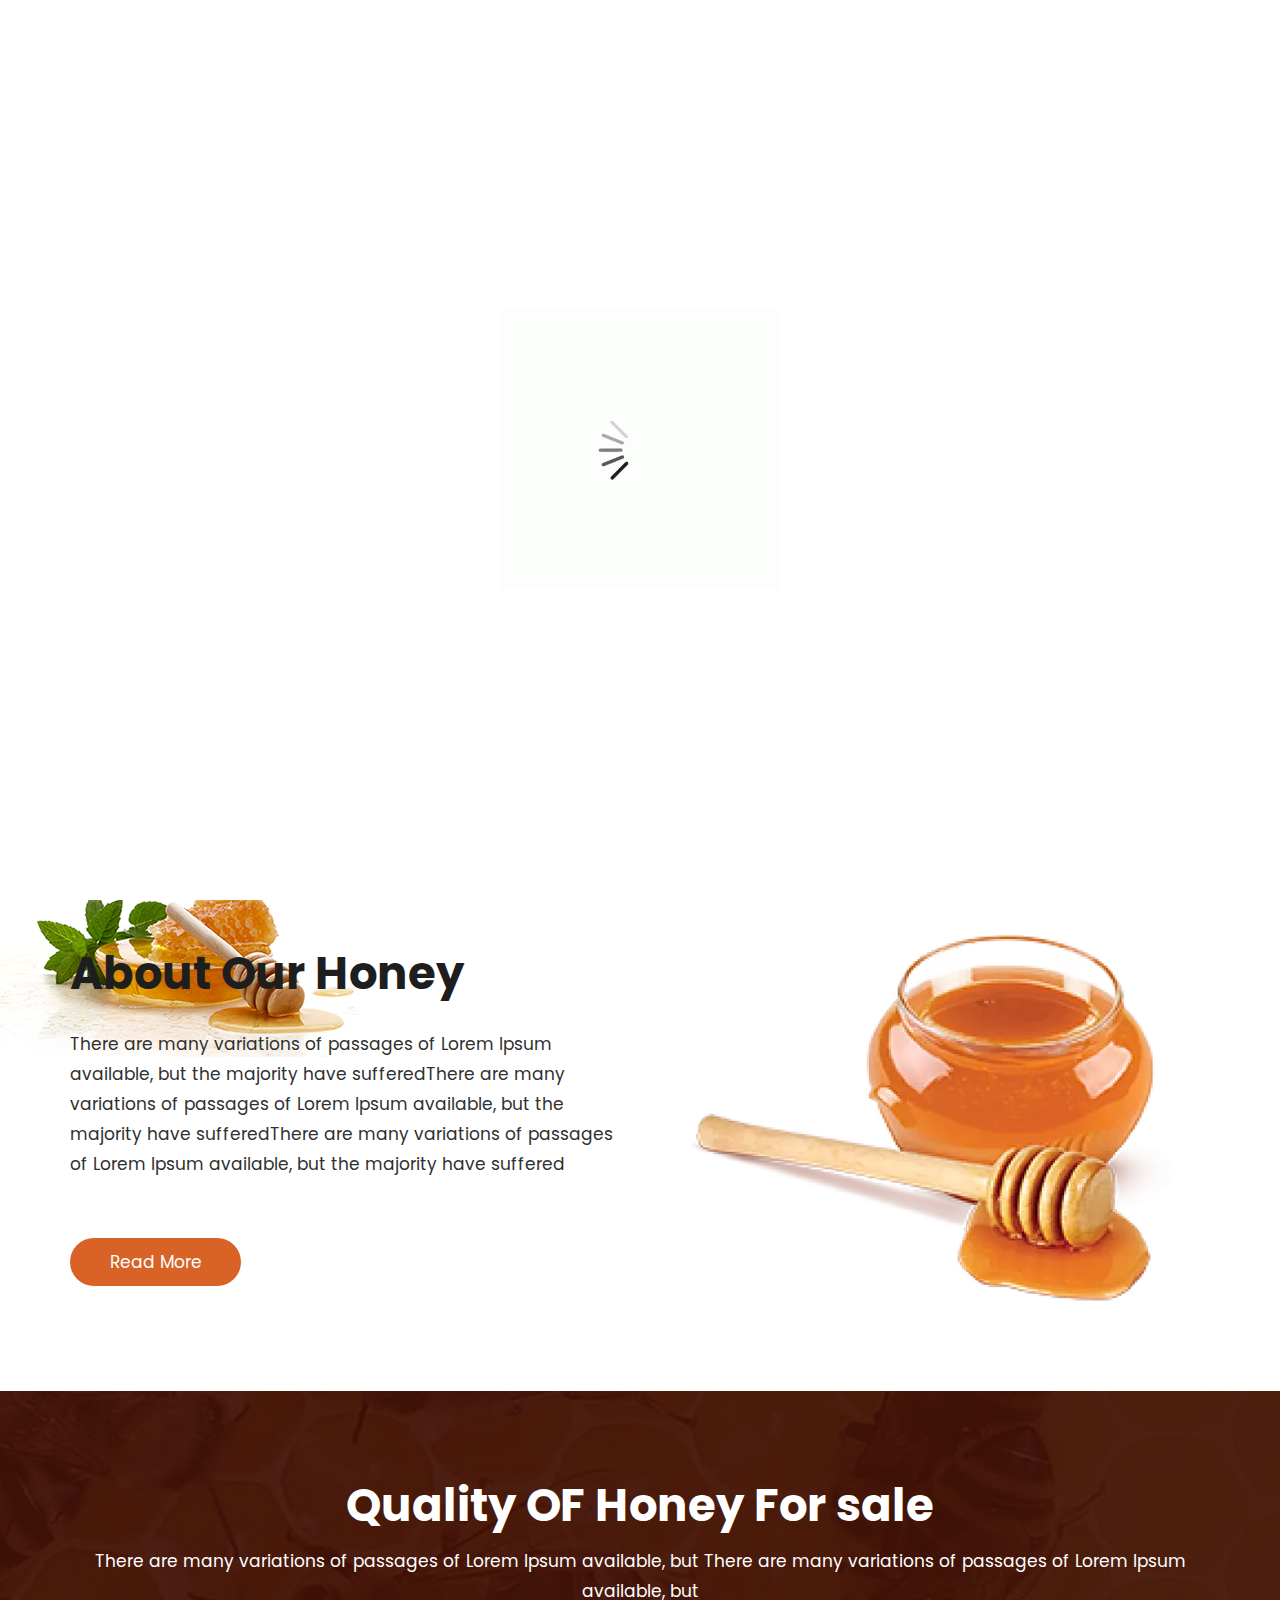
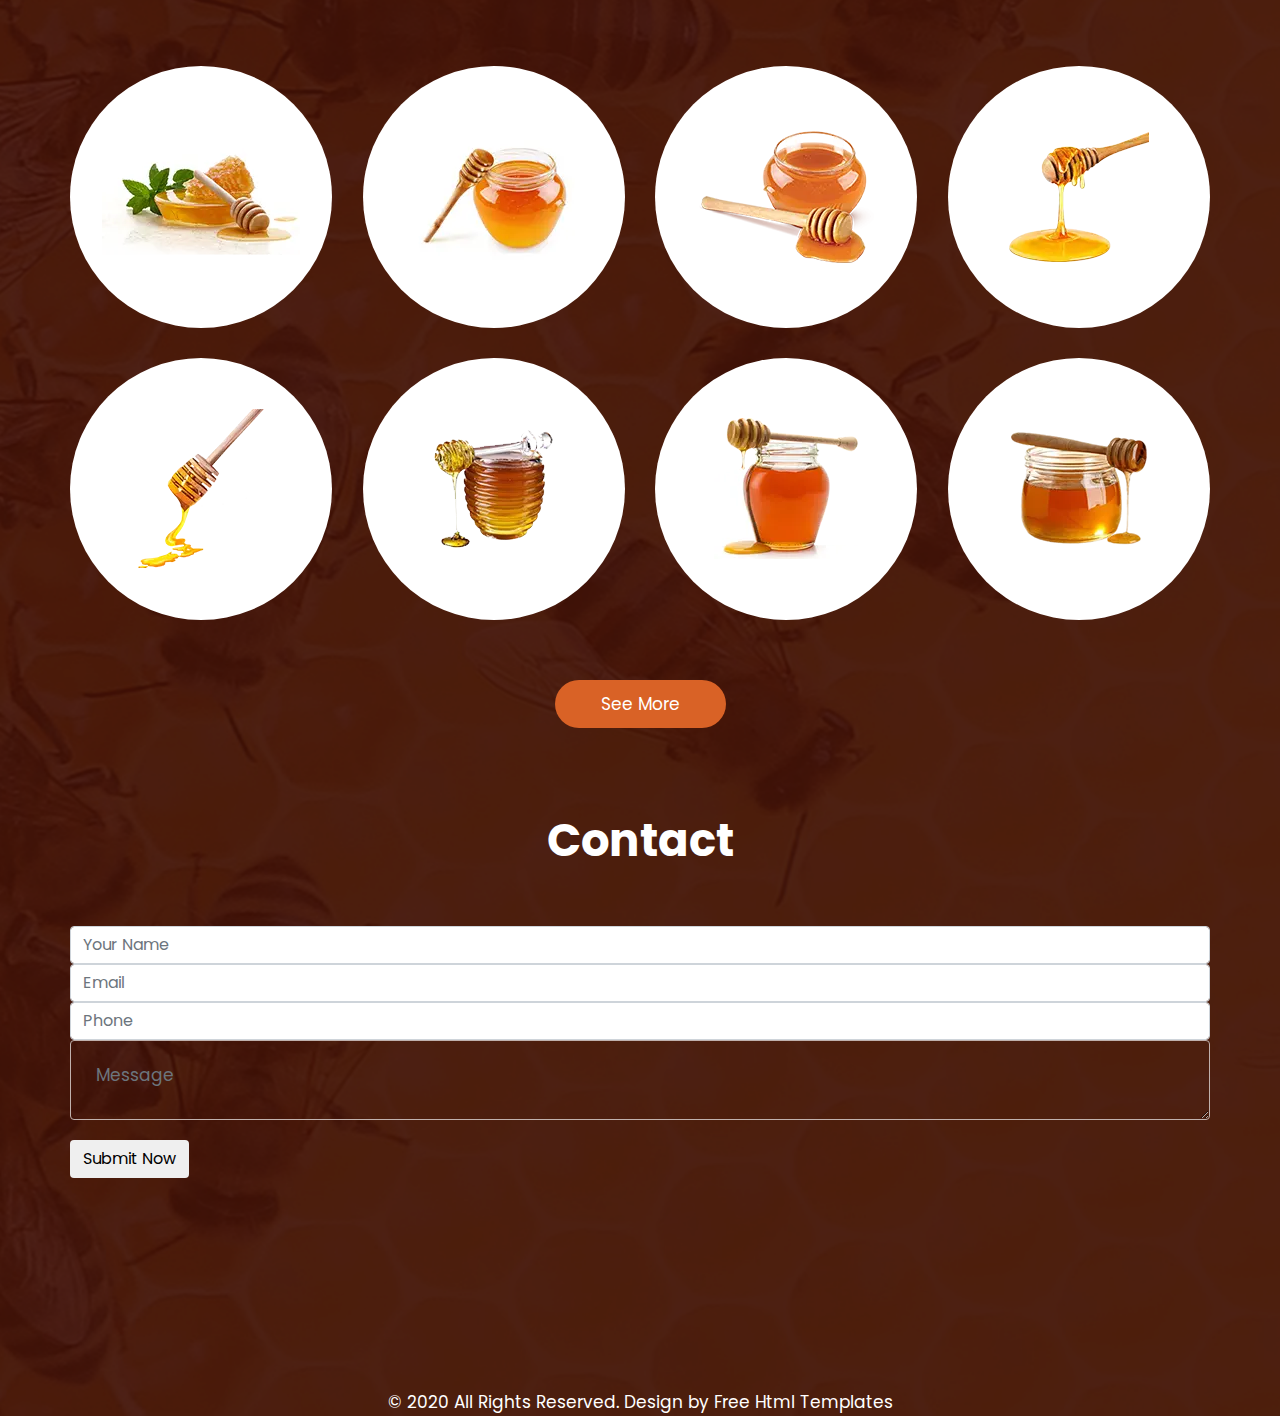
==== commit aa3a3282: "six fix" ====
--- a/index.html
+++ b/index.html
@@ -306,112 +306,45 @@
             <div class="row ">
                <div class="col-md-12">
                   <div class="titlepage text_align_center">
-                     <h2>Contact Us</h2>
-                  </div>
-               </div>
-               <div class="col-md-10 offset-md-1 ">
-                  <form id="request" class="main_form">
-                     <div class="row">
-                        <div class="col-md-6 ">
-                           <input class="contactus" placeholder="Full Name" type="type" name=" Name"> 
+                     <h2>Contact</h2>
+                  </div>
+               </div>
+            </div>
+            <div class="white_bg">
+               <div class="row">
+                  <div class="col-lg-12 col-md-12 col-sm-12">
+                     <form class="main_form">
+                        <div class="row">
+                           <div class="col-lg-12 col-md-12 col-sm-12">
+                              <input class="form-control" placeholder="Your Name" type="text" name="Your Name">
+                           </div>
+                           <div class="col-lg-12 col-md-12 col-sm-12">
+                              <input class="form-control" placeholder="Email" type="text" name="Email">
+                           </div>
+                           <div class="col-lg-12 col-md-12 col-sm-12">
+                              <input class="form-control" placeholder="Phone" type="text" name="Phone">
+                           </div>
+                           <div class="col-lg-12 col-md-12 col-sm-12">
+                              <textarea class="form-control textarea" placeholder="Message" type="text" name="Message"></textarea>
+                           </div>
+                           <div class="col-lg-12 col-md-12 col-sm-12">
+                              <button type="submit" class="btn subs_btn">Submit Now</button>
+                           </div>
                         </div>
-                        <div class="col-md-6">
-                           <input class="contactus" placeholder="Email" type="type" name="Email">                          
-                        </div>
-                        <div class="col-md-6">
-                           <input class="contactus" placeholder="Phone Number" type="type" name="Phone Number">                          
-                        </div>
-                        <div class="col-md-6">
-                           <textarea class="textarea" placeholder="Message" type="type" Message="Name"></textarea>
-                        </div>
-                        <div class="col-md-12">
-                           <button class="send_btn">Send</button>
-                        </div>
-                     </div>
-                  </form>
+                     </form>
+                  </div>
                </div>
             </div>
          </div>
       </div>
-      <!-- contact -->
-      <!-- honey_bg -->
-      <div class="honey_bg">
-         <div class="container">
-            <div class="row">
-               <div class="col-sm-12">
-                  <figure><img class="img_responsive" src="images/honet_img.webp" alt="#"/></figure>
-               </div>
-            </div>
-         </div>
-      </div>
-      <!-- end honey_bg -->
-      <!--  footer -->
+      <!-- end contact -->
+      <!-- footer -->
       <footer>
          <div class="footer">
             <div class="container">
                <div class="row">
-                  <div class="col-md-3 col-sm-6">
-                     <div class="infoma text_align_left">
-                        <h3>About</h3>
-                        <p class="ipsum">Lorem ipsum dolor sit amet, consectetur adipiscing elit, sedconsectetur </p>
-                        <ul class="social_icon">
-                           <li><a href="Javascript:void(0)"><i class="fa fa-facebook" aria-hidden="true"></i></a></li>
-                           <li><a href="Javascript:void(0)"><i class="fa fa-twitter" aria-hidden="true"></i></a></li>
-                           <li><a href="Javascript:void(0)"><i class="fa fa-linkedin-square" aria-hidden="true"></i></a></li>
-                           <li><a href="Javascript:void(0)"><i class="fa fa-instagram" aria-hidden="true"></i></a></li>
-                        </ul>
-                     </div>
-                  </div>
-                  <div class="col-md-3 col-sm-6">
-                     <div class="infoma">
-                        <h3>Adderess</h3>
-                        <ul class="conta">
-                           <li>Healing Center, oo W Street name, <br>
-                              Loram ipusum 
-                           </li>
-                           <li>(+71) 8522369417 <br>(+71) 8522369417</li>
-                           <li> <a href="Javascript:void(0)"> demo@gmail.com</a></li>
-                        </ul>
-                     </div>
-                  </div>
-                  <div class="col-md-3 pad_lrft col-sm-6">
-                     <div class="infoma">
-                        <h3>Links</h3>
-                        <ul class="fullink">
-                           <li><a href="index.html">Home</a></li>
-                           <li><a href="about.html">About</a></li>
-                           <li><a href="shop.html">Shop</a></li>
-                            <li><a href="quality.html">Quality</a></li>
-                           <li><a href="contact.html">Contact</a></li>
-                        </ul>
-                     </div>
-                  </div>
-                  <div class="col-md-3 col-sm-6">
-                     <div class="infoma">
-                        <h3>Newsletter</h3>
-                        <form class="form_subscri">
-                           <div class="row">
-                              <div class="col-md-12">
-                                 <input class="newsl" placeholder="Your Name" type="text" name="Your Name">
-                              </div>
-                              <div class="col-md-12">
-                                 <input class="newsl" placeholder="Email" type="text" name="Email">
-                              </div>
-                              <div class="col-md-12">
-                                 <button class="subsci_btn">subscribe</button>
-                              </div>
-                           </div>
-                        </form>
-                     </div>
-                  </div>
-               </div>
-            </div>
-            <div class="copyright">
-               <div class="container">
-                  <div class="row">
-                     <div class="col-md-12">
-                        <p>© 2020 All Rights Reserved.  <a href="https://html.design/"> Free html Templates</a></p>
-                     </div>
+                  <div class="col-md-12">
+                     <p>© 2020 All Rights Reserved. Design by<a href="https://html.design/"> Free Html Templates</a></p>
                   </div>
                </div>
             </div>
@@ -419,10 +352,48 @@
       </footer>
       <!-- end footer -->
       <!-- Javascript files-->
-      <script src="js/jquery.min.js"></script>
+      <script src="https://ajax.googleapis.com/ajax/libs/jquery/3.5.1/jquery.min.js"></script>
+      <script src="https://cdnjs.cloudflare.com/ajax/libs/popper.js/1.14.0/umd/popper.min.js"></script>
       <script src="js/bootstrap.bundle.min.js"></script>
       <script src="js/jquery-3.0.0.min.js"></script>
+      <script src="js/plugin.js"></script>
       <!-- sidebar -->
+      <script src="js/jquery.mCustomScrollbar.concat.min.js"></script>
       <script src="js/custom.js"></script>
+      <!-- javascript -->
+      <script defer>
+         document.addEventListener("DOMContentLoaded", function() {
+             const lazyImages = document.querySelectorAll('img.lazyload');
+             const loadMapBlock = document.querySelector('.lazyload-map');
+         
+             let lazyImagesObserver = new IntersectionObserver(function(entries, observer) {
+               entries.forEach(function(entry) {
+                 if (entry.isIntersecting) {
+                   let lazyImage = entry.target;
+                   lazyImage.src = lazyImage.dataset.src;
+                   lazyImage.classList.remove('lazyload');
+                   lazyImagesObserver.unobserve(lazyImage);
+                 }
+               });
+             });
+         
+             lazyImages.forEach(function(lazyImage) {
+               lazyImagesObserver.observe(lazyImage);
+             });
+         
+             if (loadMapBlock) {
+               let loadMapBlockObserver = new IntersectionObserver(function(entries, observer) {
+                 entries.forEach(function(entry) {
+                   if (entry.isIntersecting) {
+                     loadMapBlock.src = loadMapBlock.dataset.src;
+                     loadMapBlockObserver.unobserve(loadMapBlock);
+                   }
+                 });
+               });
+         
+               loadMapBlockObserver.observe(loadMapBlock);
+             }
+         });
+      </script>
    </body>
 </html>
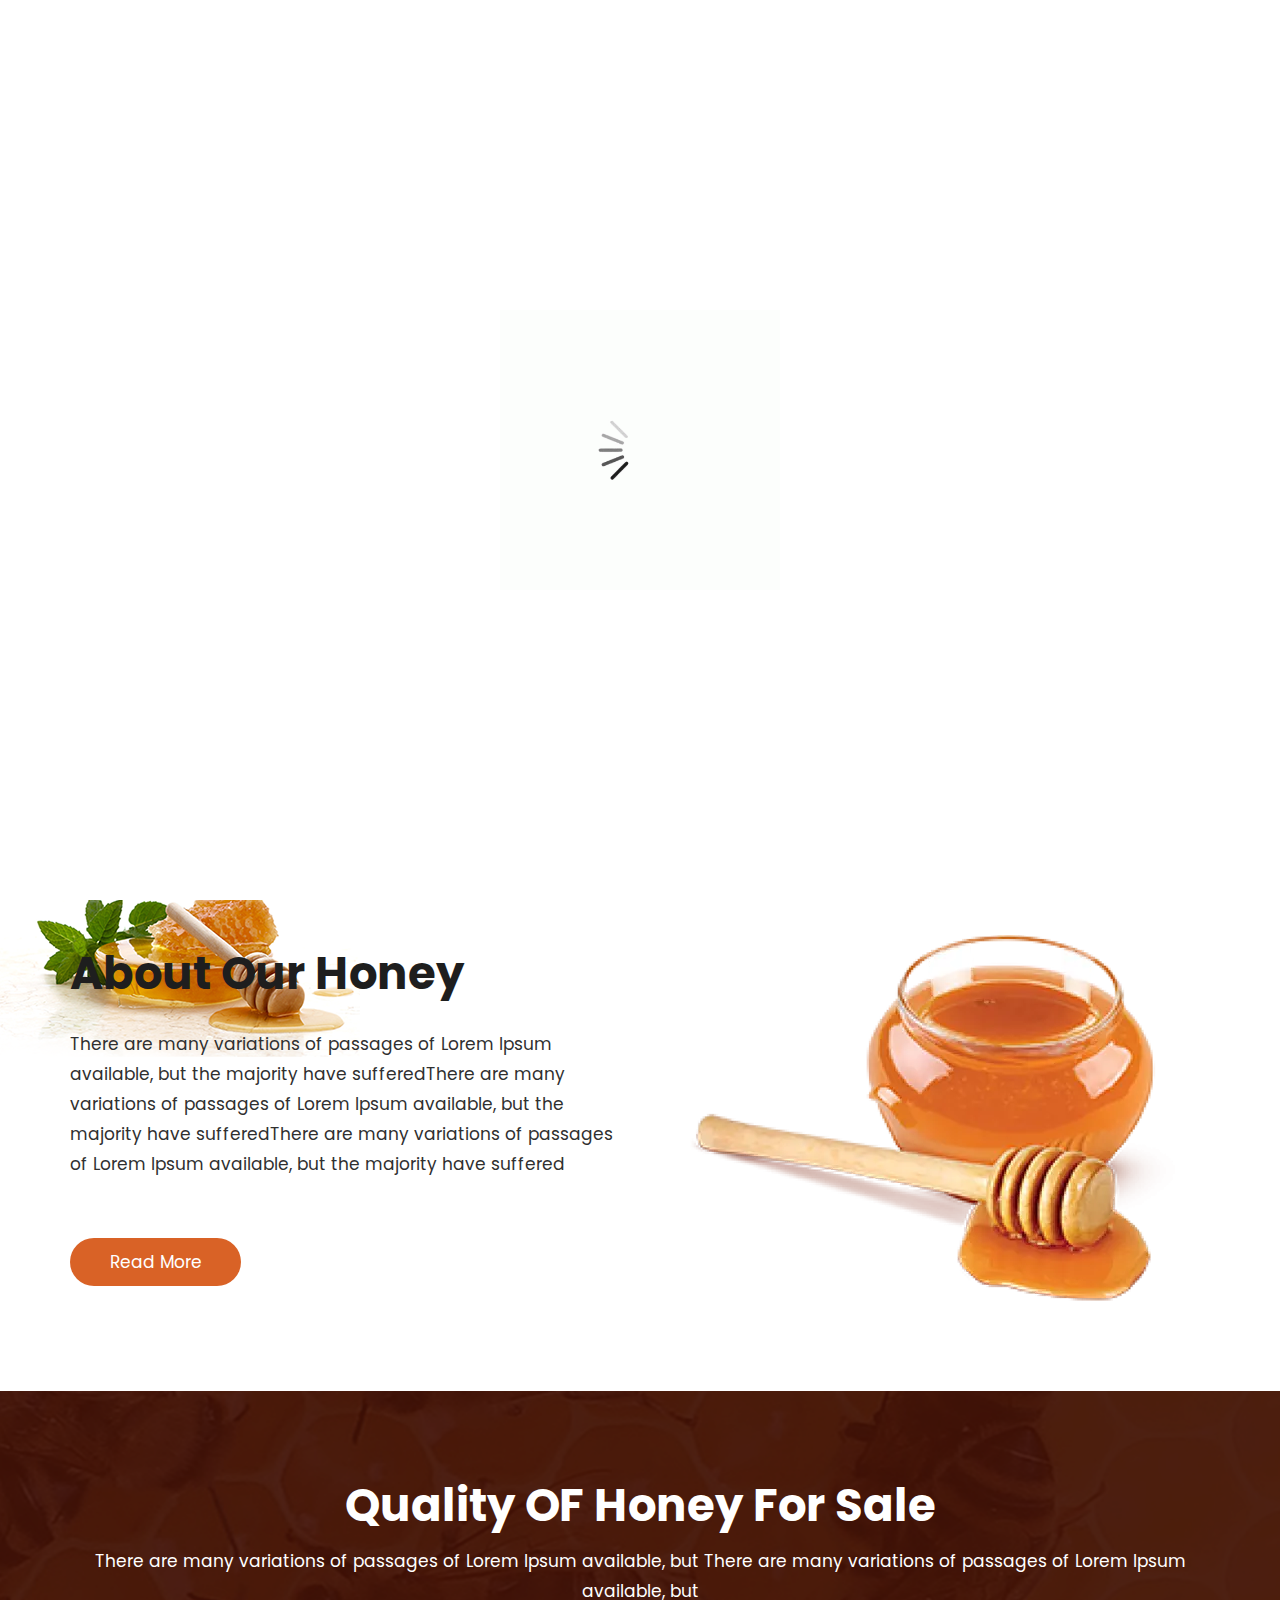
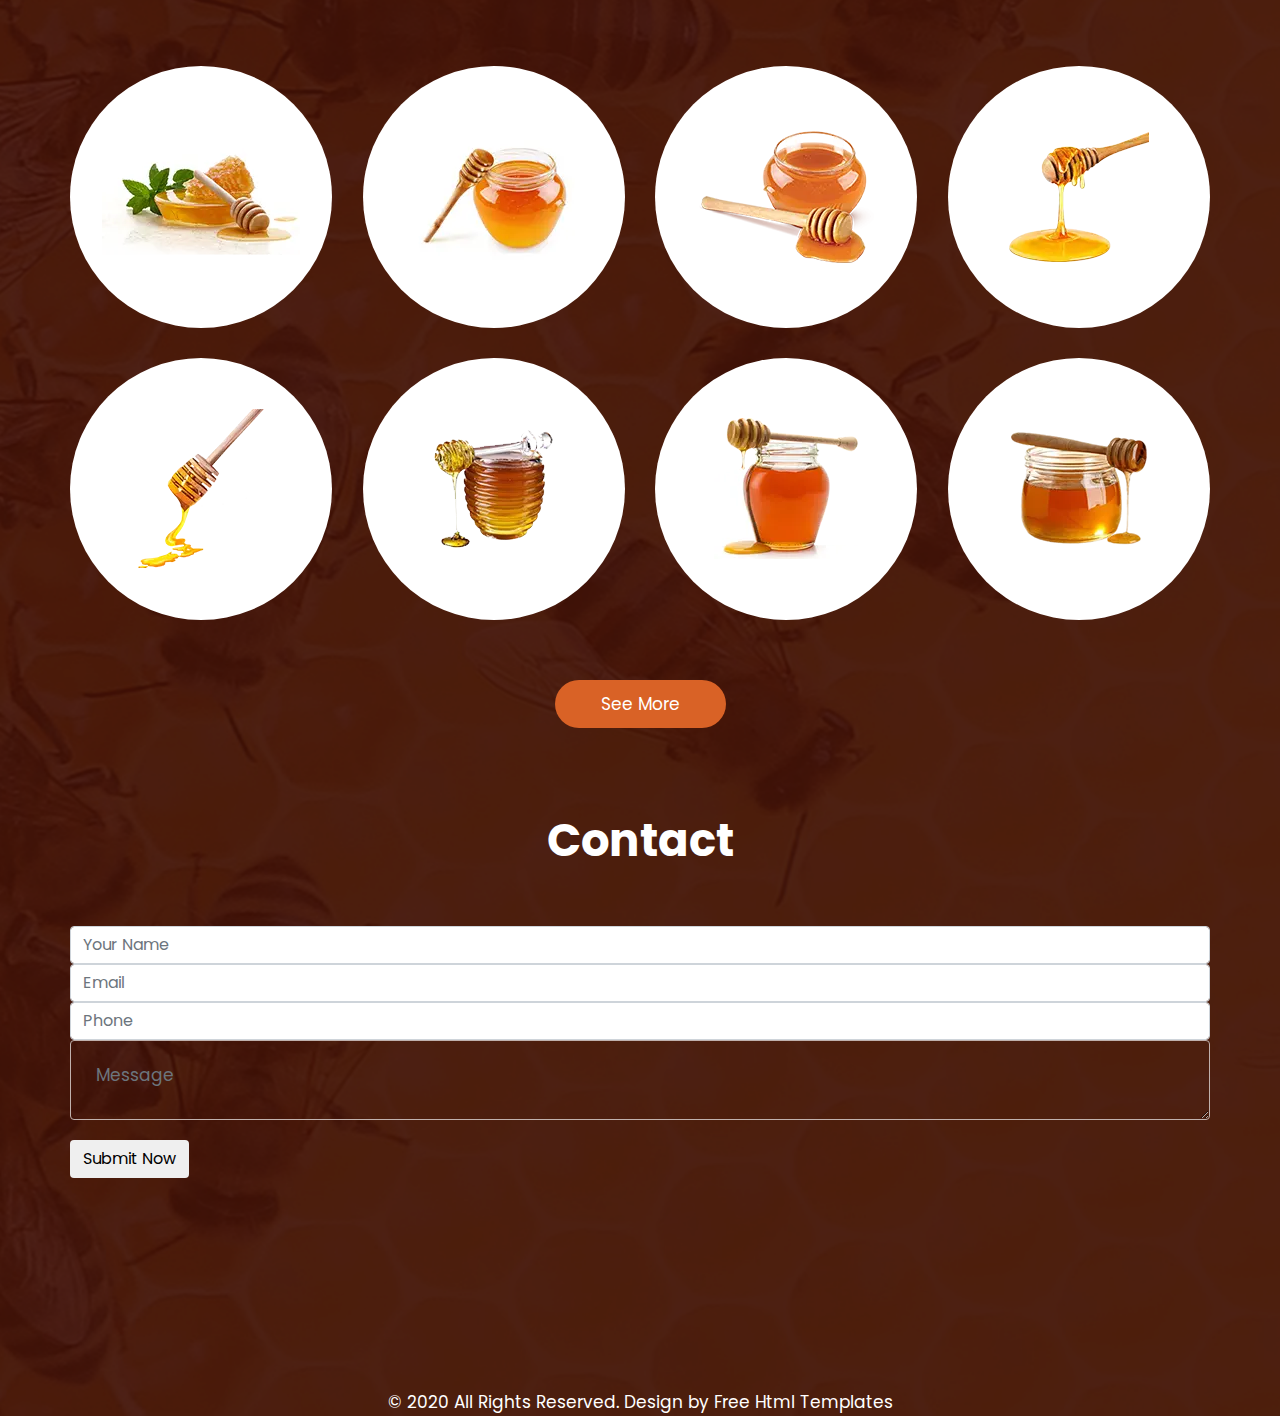
==== commit b76298b6: "seven  fix" ====
--- a/index.html
+++ b/index.html
@@ -30,14 +30,14 @@
    <body class="main-layout">
       <!-- loader  -->
       <div class="loader_bg">
-         <div class="loader"><img data-src="images/loading.gif" class="lazyload" alt="#"/></div>
+         <div class="loader"><img data-src="images/loading.gif" class="lazyload" alt="Loading..."/></div>
       </div>
       <!-- end loader -->
       <!-- header -->
       <header>
          <div class="menu_sitbar di_mr01">
             <div class="logo">
-               <a href="index.html">      <a href="index.html"><img src="images/logo.webp" alt="#"/></a>
+               <a href="index.html"><img src="images/logo.webp" alt="Honey Logo"/></a>
             </div>
             <nav class="navigation navbar navbar-expand-md navbar-dark ">
                <button class="navbar-toggler" type="button" data-toggle="collapse" data-target="#navbarsExample05" aria-controls="navbarsExample05" aria-expanded="false" aria-label="Toggle navigation">
@@ -52,10 +52,10 @@
                         <a class="nav-link" href="about.html">About</a>
                      </li>
                      <li class="nav-item">
-                        <a class="nav-link" href="shop.html">shop</a>
+                        <a class="nav-link" href="shop.html">Shop</a>
                      </li>
                      <li class="nav-item">
-                        <a class="nav-link" href="quality.html">quality</a>
+                        <a class="nav-link" href="quality.html">Quality</a>
                      </li>
                      <li class="nav-item">
                         <a class="nav-link" href="contact.html">Contact Us</a>
@@ -72,7 +72,7 @@
                         <div class="full">
                            <div class="center-desk">
                               <div class="logo">
-                                 <a href="index.html"><img src="images/logo.webp" alt="#"/></a>
+                                 <a href="index.html"><img src="images/logo.webp" alt="Honey Logo"/></a>
                               </div>
                            </div>
                         </div>
@@ -91,10 +91,10 @@
                                     <a class="nav-link" href="about.html">About</a>
                                  </li>
                                  <li class="nav-item">
-                                    <a class="nav-link" href="shop.html">shop</a>
+                                    <a class="nav-link" href="shop.html">Shop</a>
                                  </li>
                                  <li class="nav-item">
-                                    <a class="nav-link" href="quality.html">quality</a>
+                                    <a class="nav-link" href="quality.html">Quality</a>
                                  </li>
                                  <li class="nav-item">
                                     <a class="nav-link" href="contact.html">Contact Us</a>
@@ -142,7 +142,7 @@
                                              <div class="board">
                                                 <h3>
                                                    You can Get 
-                                                   Pure Hony Here
+                                                   Pure Honey Here
                                                 </h3>
                                                 <p>There are many variations of passages of Lorem Ipsum available, but the majority have suffered</p>
                                                 <a class="read_more" href="contact.html">Contact  </a>
@@ -150,7 +150,7 @@
                                           </div>
                                           <div class="col-md-5">
                                              <div class="banner_img">
-                                                <figure><img class="img_responsive" src="images/banner_img.webp"></figure>
+                                                <figure><img class="img_responsive" src="images/banner_img.webp" alt="Honey Banner Image"></figure>
                                              </div>
                                           </div>
                                        </div>
@@ -164,7 +164,7 @@
                                              <div class="board">
                                                 <h3>
                                                    You can Get 
-                                                   Pure Hony Here
+                                                   Pure Honey Here
                                                 </h3>
                                                 <p>There are many variations of passages of Lorem Ipsum available, but the majority have suffered</p>
                                                 <a class="read_more" href="contact.html">Contact  </a>
@@ -172,7 +172,7 @@
                                           </div>
                                           <div class="col-md-5">
                                              <div class="banner_img">
-                                                <figure><img class="img_responsive" src="images/banner_img.webp"></figure>
+                                                <figure><img class="img_responsive" src="images/banner_img.webp" alt="Honey Banner Image"></figure>
                                              </div>
                                           </div>
                                        </div>
@@ -186,7 +186,7 @@
                                              <div class="board">
                                                 <h3>
                                                    You can Get 
-                                                   Pure Hony Here
+                                                   Pure Honey Here
                                                 </h3>
                                                 <p>There are many variations of passages of Lorem Ipsum available, but the majority have suffered</p>
                                                 <a class="read_more" href="contact.html">Contact  </a>
@@ -194,7 +194,7 @@
                                           </div>
                                           <div class="col-md-5">
                                              <div class="banner_img">
-                                                <figure><img class="img_responsive" src="images/banner_img.webp"></figure>
+                                                <figure><img class="img_responsive" src="images/banner_img.webp" alt="Honey Banner Image"></figure>
                                              </div>
                                           </div>
                                        </div>
@@ -233,7 +233,7 @@
                </div>
                <div class="col-md-6">
                   <div class="about_img text_align_center">
-                     <figure><img class="img_responsive" src="images/about.webp" alt="#"/></figure>
+                     <figure><img class="img_responsive" src="images/about.webp" alt="About Honey Image"/></figure>
                   </div>
                </div>
             </div>
@@ -246,7 +246,7 @@
             <div class="row">
                <div class="col-md-12">
                   <div class="titlepage text_align_center">
-                     <h2>Quality OF Honey For sale</h2>
+                     <h2>Quality OF Honey For Sale</h2>
                      <p>There are many variations of passages of Lorem Ipsum available, but There are many variations of passages of Lorem Ipsum available, but 
                      </p>
                   </div>
@@ -255,42 +255,42 @@
             <div class="row">
                <div class="col-xl-3 col-lg-6 col-md-6 col-sm-6">
                   <div class="quality-box ">
-                     <figure><img src="images/quality1.webp" alt="#"/></figure>
-                  </div>
-               </div>
-               <div class="col-xl-3 col-lg-6 col-md-6 col-sm-6">
-                  <div class="quality-box ">
-                     <figure><img src="images/quality2.webp" alt="#"/></figure>
-                  </div>
-               </div>
-               <div class="col-xl-3 col-lg-6 col-md-6 col-sm-6">
-                  <div class="quality-box ">
-                     <figure><img src="images/quality3.webp" alt="#"/></figure>
-                  </div>
-               </div>
-               <div class="col-xl-3 col-lg-6 col-md-6 col-sm-6">
-                  <div class="quality-box ">
-                     <figure><img src="images/quality4.webp" alt="#"/></figure>
-                  </div>
-               </div>
-               <div class="col-xl-3 col-lg-6 col-md-6 col-sm-6">
-                  <div class="quality-box ">
-                     <figure><img src="images/quality5.webp" alt="#"/></figure>
-                  </div>
-               </div>
-               <div class="col-xl-3 col-lg-6 col-md-6 col-sm-6">
-                  <div class="quality-box ">
-                     <figure><img src="images/quality6.webp" alt="#"/></figure>
-                  </div>
-               </div>
-               <div class="col-xl-3 col-lg-6 col-md-6 col-sm-6">
-                  <div class="quality-box ">
-                     <figure><img src="images/quality7.webp" alt="#"/></figure>
-                  </div>
-               </div>
-               <div class="col-xl-3 col-lg-6 col-md-6 col-sm-6">
-                  <div class="quality-box ">
-                     <figure><img src="images/quality8.webp" alt="#"/></figure>
+                     <figure><img src="images/quality1.webp" alt="Quality 1"/></figure>
+                  </div>
+               </div>
+               <div class="col-xl-3 col-lg-6 col-md-6 col-sm-6">
+                  <div class="quality-box ">
+                     <figure><img src="images/quality2.webp" alt="Quality 2"/></figure>
+                  </div>
+               </div>
+               <div class="col-xl-3 col-lg-6 col-md-6 col-sm-6">
+                  <div class="quality-box ">
+                     <figure><img src="images/quality3.webp" alt="Quality 3"/></figure>
+                  </div>
+               </div>
+               <div class="col-xl-3 col-lg-6 col-md-6 col-sm-6">
+                  <div class="quality-box ">
+                     <figure><img src="images/quality4.webp" alt="Quality 4"/></figure>
+                  </div>
+               </div>
+               <div class="col-xl-3 col-lg-6 col-md-6 col-sm-6">
+                  <div class="quality-box ">
+                     <figure><img src="images/quality5.webp" alt="Quality 5"/></figure>
+                  </div>
+               </div>
+               <div class="col-xl-3 col-lg-6 col-md-6 col-sm-6">
+                  <div class="quality-box ">
+                     <figure><img src="images/quality6.webp" alt="Quality 6"/></figure>
+                  </div>
+               </div>
+               <div class="col-xl-3 col-lg-6 col-md-6 col-sm-6">
+                  <div class="quality-box ">
+                     <figure><img src="images/quality7.webp" alt="Quality 7"/></figure>
+                  </div>
+               </div>
+               <div class="col-xl-3 col-lg-6 col-md-6 col-sm-6">
+                  <div class="quality-box ">
+                     <figure><img src="images/quality8.webp" alt="Quality 8"/></figure>
                   </div>
                </div>
                <div class="col-sm-12">
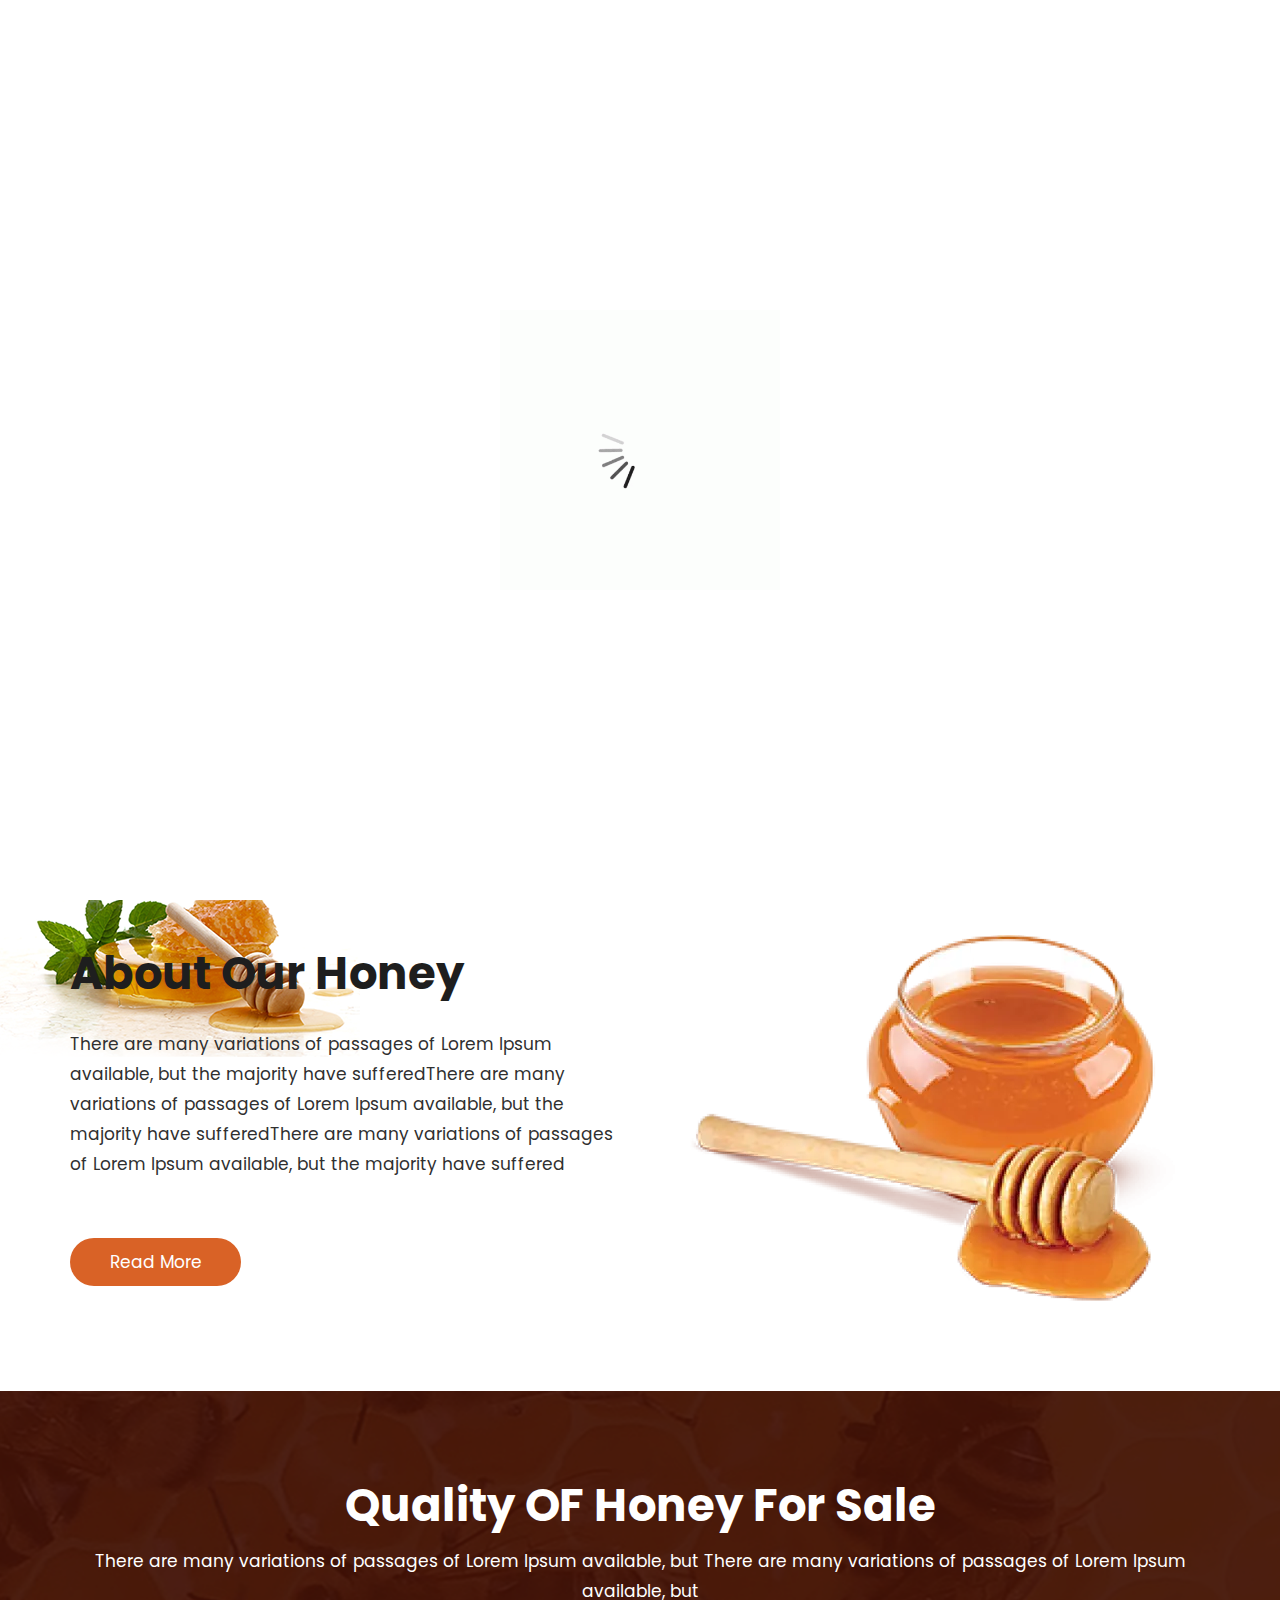
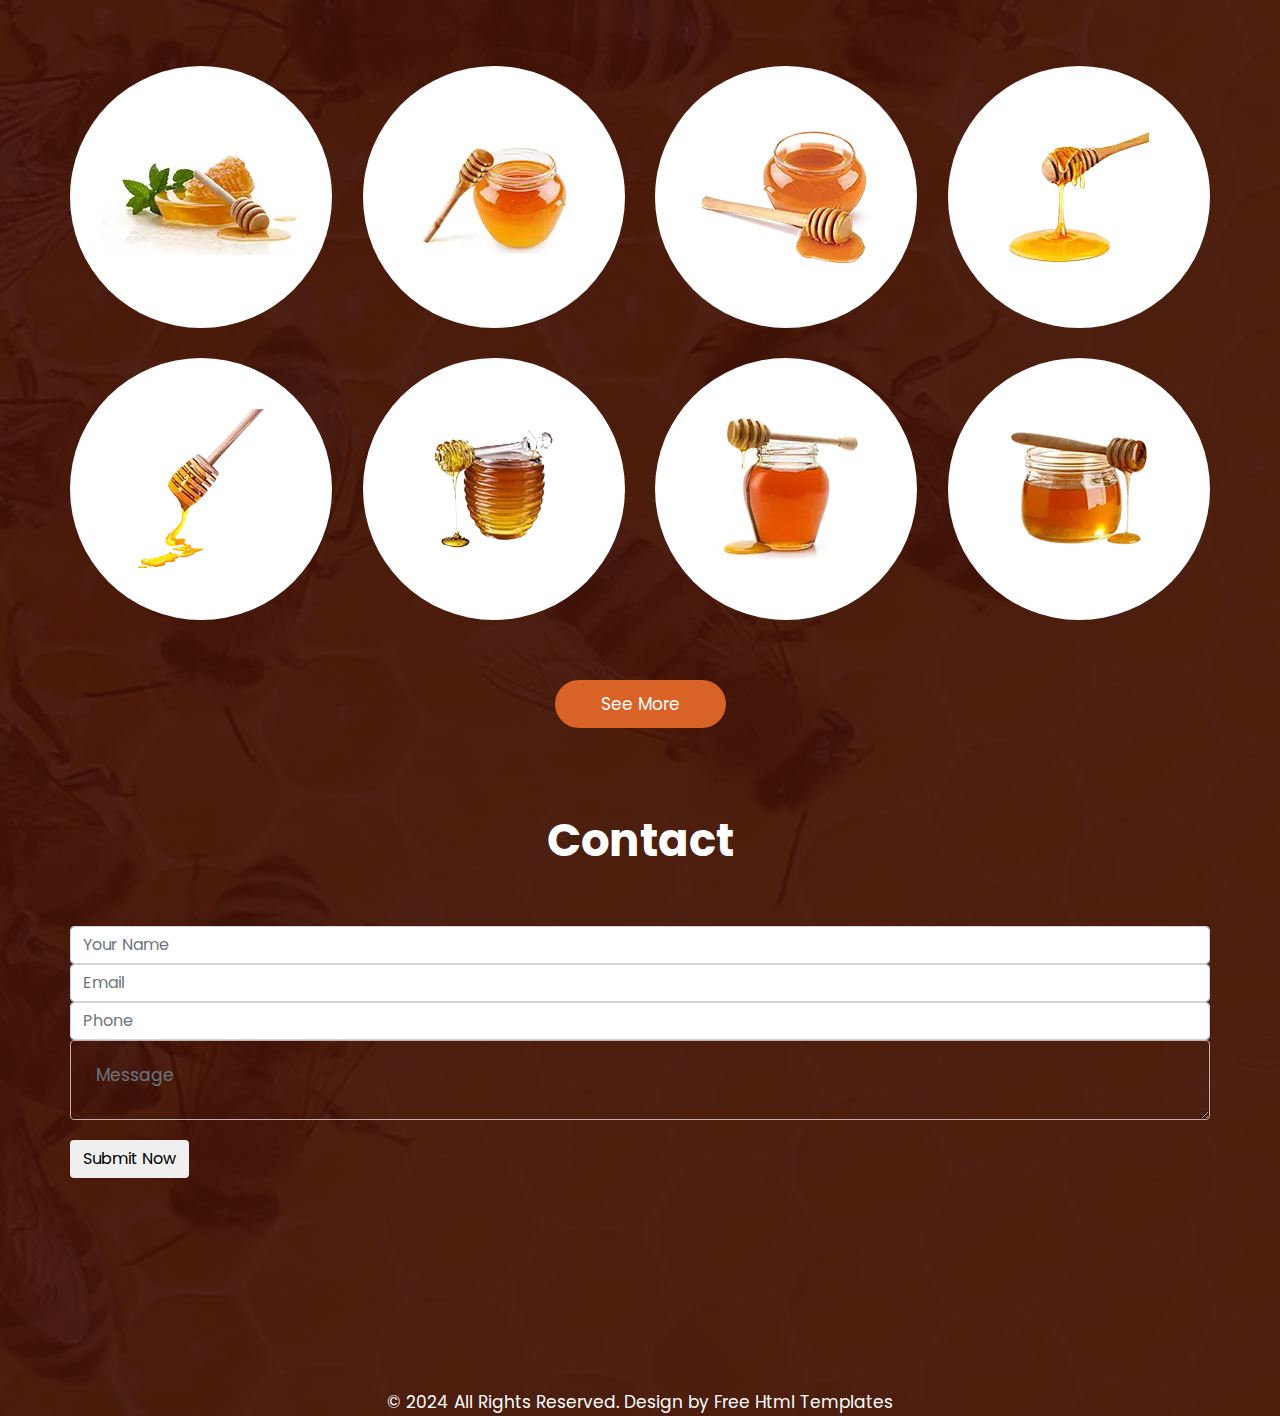
==== commit b65c706e: "eight  fix" ====
--- a/index.html
+++ b/index.html
@@ -5,13 +5,11 @@
       <meta charset="utf-8">
       <meta http-equiv="X-UA-Compatible" content="IE=edge">
       <!-- mobile metas -->
-      <meta name="viewport" content="width=device-width, initial-scale=1">
-      <meta name="viewport" content="initial-scale=1, maximum-scale=1">
+      <meta name="viewport" content="width=device-width, initial-scale=1, maximum-scale=5">
       <!-- site metas -->
-      <title>honey</title>
-      <meta name="keywords" content="">
-      <meta name="description" content="">
-      <meta name="author" content="">
+      <title>Honey</title>
+      <meta name="description" content="This is a website for purchasing pure honey.">
+      <meta name="author" content="Your Name">
       <!-- bootstrap css -->
       <link rel="stylesheet" href="css/bootstrap.min.css">
       <!-- style css -->
@@ -19,18 +17,19 @@
       <!-- Responsive-->
       <link rel="stylesheet" href="css/responsive.css">
       <!-- fevicon -->
-      <link rel="icon" href="images/fevicon.png" type="image/gif" />
+      <link rel="icon" href="images/favicon.png" type="image/png" />
       <!-- Tweaks for older IEs-->
       <link rel="stylesheet" href="https://netdna.bootstrapcdn.com/font-awesome/4.0.3/css/font-awesome.css">
       <!--[if lt IE 9]>
       <script src="https://oss.maxcdn.com/html5shiv/3.7.3/html5shiv.min.js"></script>
-      <script src="https://oss.maxcdn.com/respond/1.4.2/respond.min.js"></script><![endif]-->
+      <script src="https://oss.maxcdn.com/respond/1.4.2/respond.min.js"></script>
+      <![endif]-->
    </head>
    <!-- body -->
    <body class="main-layout">
       <!-- loader  -->
       <div class="loader_bg">
-         <div class="loader"><img data-src="images/loading.gif" class="lazyload" alt="Loading..."/></div>
+         <div class="loader"><img src="images/loading.gif" alt="Loading..."/></div>
       </div>
       <!-- end loader -->
       <!-- header -->
@@ -64,160 +63,159 @@
                </div>
             </nav>
          </div>
-         <div class="header_full_banne">
-            <div class="header">
-               <div class="container-fluid">
-                  <div class="row d_flex">
-                     <div class=" col-md-2 col-sm-3 col logo_section di_mr0">
-                        <div class="full">
-                           <div class="center-desk">
-                              <div class="logo">
-                                 <a href="index.html"><img src="images/logo.webp" alt="Honey Logo"/></a>
-                              </div>
+      </header>
+      <!-- end header -->
+      <!-- banner -->
+      <div class="header_full_banne">
+         <div class="header">
+            <div class="container-fluid">
+               <div class="row d_flex">
+                  <div class=" col-md-2 col-sm-3 col logo_section di_mr0">
+                     <div class="full">
+                        <div class="center-desk">
+                           <div class="logo">
+                              <a href="index.html"><img src="images/logo.webp" alt="Honey Logo"/></a>
                            </div>
                         </div>
                      </div>
-                     <div class="col-md-8 col-sm-9 di_mr0">
-                        <nav class="navigation navbar navbar-expand-md navbar-dark ">
-                           <button class="navbar-toggler" type="button" data-toggle="collapse" data-target="#navbarsExample04" aria-controls="navbarsExample04" aria-expanded="false" aria-label="Toggle navigation">
-                           <span class="navbar-toggler-icon"></span>
-                           </button>
-                           <div class="collapse navbar-collapse" id="navbarsExample04">
-                              <ul class="navbar-nav mr-auto">
-                                 <li class="nav-item active">
-                                    <a class="nav-link" href="index.html">Home</a>
-                                 </li>
-                                 <li class="nav-item">
-                                    <a class="nav-link" href="about.html">About</a>
-                                 </li>
-                                 <li class="nav-item">
-                                    <a class="nav-link" href="shop.html">Shop</a>
-                                 </li>
-                                 <li class="nav-item">
-                                    <a class="nav-link" href="quality.html">Quality</a>
-                                 </li>
-                                 <li class="nav-item">
-                                    <a class="nav-link" href="contact.html">Contact Us</a>
-                                 </li>
-                              </ul>
-                           </div>
-                        </nav>
-                     </div>
-                     <div class=" col-md-8 d_none">
-                        <ul class="conta_top">
-                           <li><i class="fa fa-phone" aria-hidden="true"></i> Call   + 01 1234567890</li>
-                           <li> <i class="fa fa-envelope" aria-hidden="true"></i><a href="Javascript:void(0)"> demo@gmail.com</a></li>
-                        </ul>
-                     </div>
-                     <div class="col-md-4">
-                        <ul class="email text_align_right">
-                           <li class="d_none"><a href="Javascript:void(0)"><i class="fa fa-user" aria-hidden="true"></i></a></li>
-                           <li class="d_none"> <a href="Javascript:void(0)"><i class="fa fa-search" style="cursor: pointer;" aria-hidden="true"></i></a> </li>
-                        </ul>
-                     </div>
-                  </div>
-               </div>
-            </div>
-            <!-- end header inner -->
-            <!-- end header -->
-            <!-- top -->
-            <div class="full_bg">
-               <div class="slider_main">
-                  <div class="container-fluid">
-                     <div class="row">
-                        <div class="col-md-12">
-                           <!-- carousel code -->
-                           <div id="carouselExampleIndicators" class="carousel slide">
-                              <ol class="carousel-indicators">
-                                 <li data-target="#carouselExampleIndicators" data-slide-to="0" class="active"></li>
-                                 <li data-target="#carouselExampleIndicators" data-slide-to="1"></li>
-                                 <li data-target="#carouselExampleIndicators" data-slide-to="2"></li>
-                              </ol>
-                              <div class="carousel-inner">
-                                 <!-- first slide -->
-                                 <div class="carousel-item active">
-                                    <div class="carousel-caption relative">
-                                       <div class="row d_flex">
-                                          <div  class="col-md-7">
-                                             <div class="board">
-                                                <h3>
-                                                   You can Get 
-                                                   Pure Honey Here
-                                                </h3>
-                                                <p>There are many variations of passages of Lorem Ipsum available, but the majority have suffered</p>
-                                                <a class="read_more" href="contact.html">Contact  </a>
-                                             </div>
-                                          </div>
-                                          <div class="col-md-5">
-                                             <div class="banner_img">
-                                                <figure><img class="img_responsive" src="images/banner_img.webp" alt="Honey Banner Image"></figure>
-                                             </div>
-                                          </div>
-                                       </div>
-                                    </div>
-                                 </div>
-                                 <!-- second slide -->
-                                 <div class="carousel-item">
-                                    <div class="carousel-caption relative">
-                                       <div class="row d_flex">
-                                          <div  class="col-md-7">
-                                             <div class="board">
-                                                <h3>
-                                                   You can Get 
-                                                   Pure Honey Here
-                                                </h3>
-                                                <p>There are many variations of passages of Lorem Ipsum available, but the majority have suffered</p>
-                                                <a class="read_more" href="contact.html">Contact  </a>
-                                             </div>
-                                          </div>
-                                          <div class="col-md-5">
-                                             <div class="banner_img">
-                                                <figure><img class="img_responsive" src="images/banner_img.webp" alt="Honey Banner Image"></figure>
-                                             </div>
-                                          </div>
-                                       </div>
-                                    </div>
-                                 </div>
-                                 <!-- third slide-->
-                                 <div class="carousel-item">
-                                    <div class="carousel-caption relative">
-                                       <div class="row d_flex">
-                                          <div  class="col-md-7">
-                                             <div class="board">
-                                                <h3>
-                                                   You can Get 
-                                                   Pure Honey Here
-                                                </h3>
-                                                <p>There are many variations of passages of Lorem Ipsum available, but the majority have suffered</p>
-                                                <a class="read_more" href="contact.html">Contact  </a>
-                                             </div>
-                                          </div>
-                                          <div class="col-md-5">
-                                             <div class="banner_img">
-                                                <figure><img class="img_responsive" src="images/banner_img.webp" alt="Honey Banner Image"></figure>
-                                             </div>
+                  </div>
+                  <div class="col-md-8 col-sm-9 di_mr0">
+                     <nav class="navigation navbar navbar-expand-md navbar-dark ">
+                        <button class="navbar-toggler" type="button" data-toggle="collapse" data-target="#navbarsExample04" aria-controls="navbarsExample04" aria-expanded="false" aria-label="Toggle navigation">
+                        <span class="navbar-toggler-icon"></span>
+                        </button>
+                        <div class="collapse navbar-collapse" id="navbarsExample04">
+                           <ul class="navbar-nav mr-auto">
+                              <li class="nav-item active">
+                                 <a class="nav-link" href="index.html">Home</a>
+                              </li>
+                              <li class="nav-item">
+                                 <a class="nav-link" href="about.html">About</a>
+                              </li>
+                              <li class="nav-item">
+                                 <a class="nav-link" href="shop.html">Shop</a>
+                              </li>
+                              <li class="nav-item">
+                                 <a class="nav-link" href="quality.html">Quality</a>
+                              </li>
+                              <li class="nav-item">
+                                 <a class="nav-link" href="contact.html">Contact Us</a>
+                              </li>
+                           </ul>
+                        </div>
+                     </nav>
+                  </div>
+                  <div class=" col-md-8 d_none">
+                     <ul class="conta_top">
+                        <li><i class="fa fa-phone" aria-hidden="true"></i> Call   + 01 1234567890</li>
+                        <li> <i class="fa fa-envelope" aria-hidden="true"></i><a href="Javascript:void(0)"> demo@gmail.com</a></li>
+                     </ul>
+                  </div>
+                  <div class="col-md-4">
+                     <ul class="email text_align_right">
+                        <li class="d_none"><a href="Javascript:void(0)"><i class="fa fa-user" aria-hidden="true"></i></a></li>
+                        <li class="d_none"> <a href="Javascript:void(0)"><i class="fa fa-search" style="cursor: pointer;" aria-hidden="true"></i></a> </li>
+                     </ul>
+                  </div>
+               </div>
+            </div>
+         </div>
+         <div class="full_bg">
+            <div class="slider_main">
+               <div class="container-fluid">
+                  <div class="row">
+                     <div class="col-md-12">
+                        <!-- carousel code -->
+                        <div id="carouselExampleIndicators" class="carousel slide">
+                           <ol class="carousel-indicators">
+                              <li data-target="#carouselExampleIndicators" data-slide-to="0" class="active"></li>
+                              <li data-target="#carouselExampleIndicators" data-slide-to="1"></li>
+                              <li data-target="#carouselExampleIndicators" data-slide-to="2"></li>
+                           </ol>
+                           <div class="carousel-inner">
+                              <!-- first slide -->
+                              <div class="carousel-item active">
+                                 <div class="carousel-caption relative">
+                                    <div class="row d_flex">
+                                       <div  class="col-md-7">
+                                          <div class="board">
+                                             <h3>
+                                                You can Get 
+                                                Pure Honey Here
+                                             </h3>
+                                             <p>There are many variations of passages of Lorem Ipsum available, but the majority have suffered</p>
+                                             <a class="read_more" href="contact.html">Contact  </a>
+                                          </div>
+                                       </div>
+                                       <div class="col-md-5">
+                                          <div class="banner_img">
+                                             <figure><img class="img_responsive" src="images/banner_img.webp" alt="Honey Banner Image"></figure>
                                           </div>
                                        </div>
                                     </div>
                                  </div>
                               </div>
-                              <!-- controls -->
-                              <a class="carousel-control-prev" href="#carouselExampleIndicators" role="button" data-slide="prev">
-                              <i class="fa fa-long-arrow-left" aria-hidden="true"></i>
-                              <span class="sr-only">Previous</span>
-                              </a>
-                              <a class="carousel-control-next" href="#carouselExampleIndicators" role="button" data-slide="next">
-                              <i class="fa fa-long-arrow-right" aria-hidden="true"></i>
-                              <span class="sr-only">Next</span>
-                              </a>
-                           </div>
+                              <!-- second slide -->
+                              <div class="carousel-item">
+                                 <div class="carousel-caption relative">
+                                    <div class="row d_flex">
+                                       <div  class="col-md-7">
+                                          <div class="board">
+                                             <h3>
+                                                You can Get 
+                                                Pure Honey Here
+                                             </h3>
+                                             <p>There are many variations of passages of Lorem Ipsum available, but the majority have suffered</p>
+                                             <a class="read_more" href="contact.html">Contact  </a>
+                                          </div>
+                                       </div>
+                                       <div class="col-md-5">
+                                          <div class="banner_img">
+                                             <figure><img class="img_responsive" src="images/banner_img.webp" alt="Honey Banner Image"></figure>
+                                          </div>
+                                       </div>
+                                    </div>
+                                 </div>
+                              </div>
+                              <!-- third slide-->
+                              <div class="carousel-item">
+                                 <div class="carousel-caption relative">
+                                    <div class="row d_flex">
+                                       <div  class="col-md-7">
+                                          <div class="board">
+                                             <h3>
+                                                You can Get 
+                                                Pure Honey Here
+                                             </h3>
+                                             <p>There are many variations of passages of Lorem Ipsum available, but the majority have suffered</p>
+                                             <a class="read_more" href="contact.html">Contact  </a>
+                                          </div>
+                                       </div>
+                                       <div class="col-md-5">
+                                          <div class="banner_img">
+                                             <figure><img class="img_responsive" src="images/banner_img.webp" alt="Honey Banner Image"></figure>
+                                          </div>
+                                       </div>
+                                    </div>
+                                 </div>
+                              </div>
+                           </div>
+                           <!-- controls -->
+                           <a class="carousel-control-prev" href="#carouselExampleIndicators" role="button" data-slide="prev">
+                           <i class="fa fa-long-arrow-left" aria-hidden="true"></i>
+                           <span class="sr-only">Previous</span>
+                           </a>
+                           <a class="carousel-control-next" href="#carouselExampleIndicators" role="button" data-slide="next">
+                           <i class="fa fa-long-arrow-right" aria-hidden="true"></i>
+                           <span class="sr-only">Next</span>
+                           </a>
                         </div>
                      </div>
                   </div>
                </div>
             </div>
          </div>
-      </header>
+      </div>
       <!-- end banner -->
       <!-- about -->
       <div class="about">
@@ -344,7 +342,7 @@
             <div class="container">
                <div class="row">
                   <div class="col-md-12">
-                     <p>© 2020 All Rights Reserved. Design by<a href="https://html.design/"> Free Html Templates</a></p>
+                     <p>© 2024 All Rights Reserved. Design by <a href="https://html.design/">Free Html Templates</a></p>
                   </div>
                </div>
             </div>
@@ -361,7 +359,7 @@
       <script src="js/jquery.mCustomScrollbar.concat.min.js"></script>
       <script src="js/custom.js"></script>
       <!-- javascript -->
-      <script defer>
+      <script>
          document.addEventListener("DOMContentLoaded", function() {
              const lazyImages = document.querySelectorAll('img.lazyload');
              const loadMapBlock = document.querySelector('.lazyload-map');
